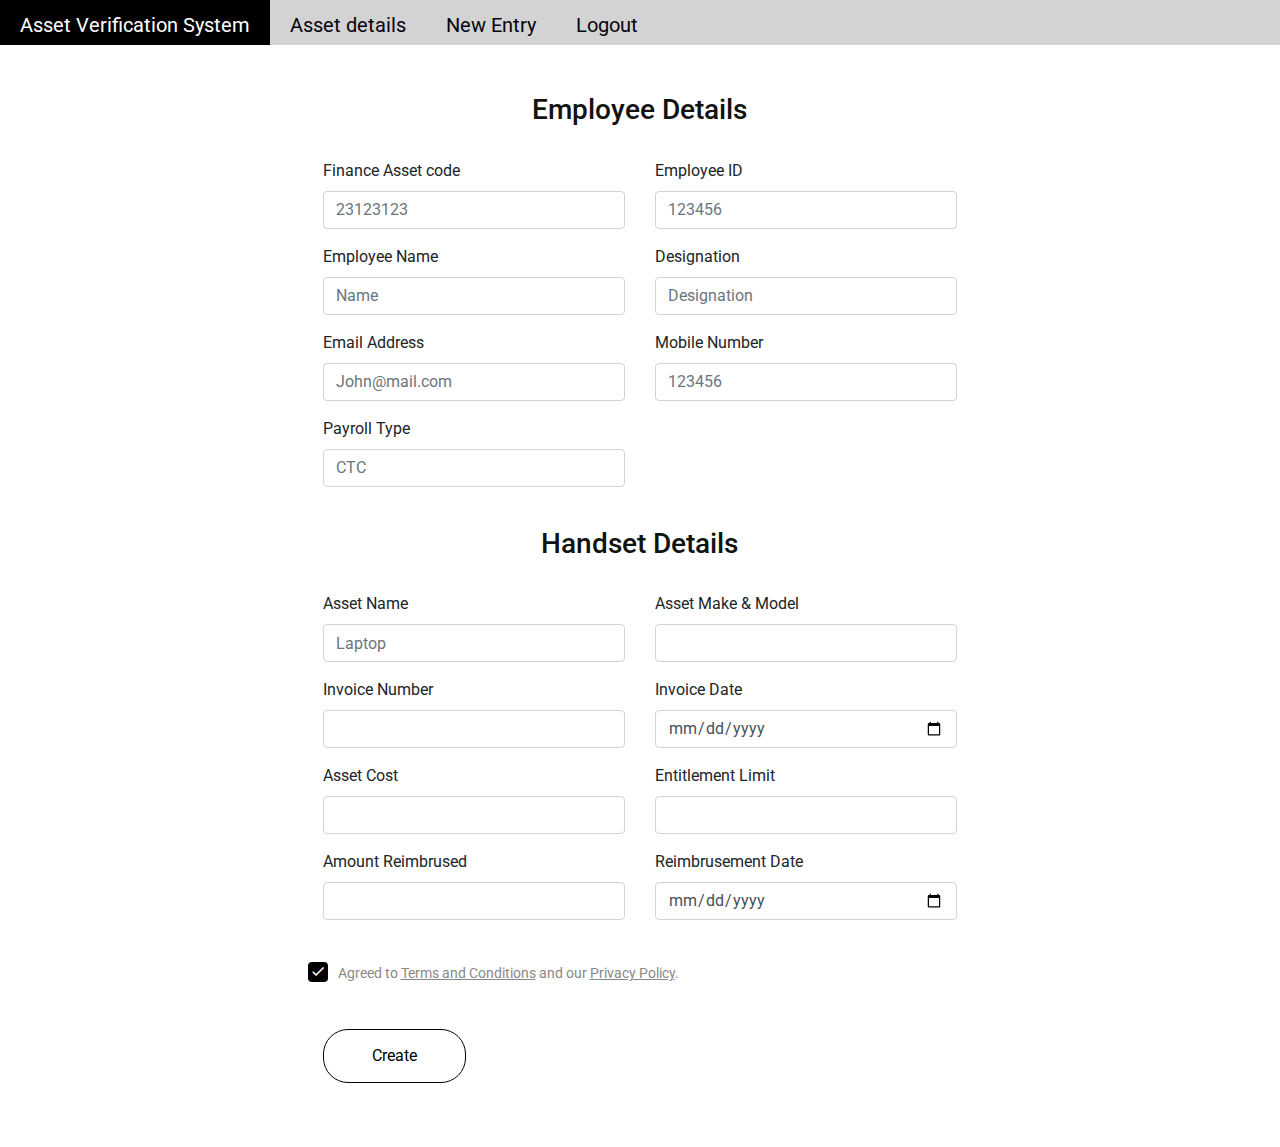
==== templete/index.html @ 589ca13b "first commit" ====
<!doctype html>
<html lang="en">
  <head>
    <!-- Required meta tags -->
    <meta charset="utf-8">
    <meta name="viewport" content="width=device-width, initial-scale=1, shrink-to-fit=no">
    <link href="https://fonts.googleapis.com/css?family=Roboto:300,400&display=swap" rel="stylesheet">

    <link rel="stylesheet" href="fonts/icomoon/style.css">

    <link rel="stylesheet" href="css/owl.carousel.min.css">

    <!-- Bootstrap CSS -->
    <link rel="stylesheet" href="css/bootstrap.min.css">
      
    <!-- Style -->
    <link rel="stylesheet" href="css/style.css">
    <script src="http://ajax.googleapis.com/ajax/libs/jquery/1.7.1/jquery.min.js" type="text/javascript"></script>
    

    <title>Sign Up Form</title>
  </head>
  <body>
    <style>

    ul {
      list-style-type: none;
      margin: 0;
      padding: 0;
      overflow: hidden;
      height: 45px;
      background-color: lightgray;
    }
    
    li {
      float: left;
    }
    
    li a, .dropbtn {
      display: inline-block;
      color: rgb(5, 5, 15);
     font-size:20px;
      text-align: center;
      padding: 10px 20px;
      text-decoration: none;
    }
    .active{
    background-color: black;
    color: white;
    }
    li a:hover , .dropdown:hover{
      background-color: black;
      color: white;
    }
    h1,h2,h3{
    text-align:center; 
    color: rgb(17, 19, 17);
    }
    </style>
    <ul>
      <li><a class="active" href="#home">Asset Verification System</a></li>
      <li><a href="database.html">Asset details</a></li>
      <li><a href="index.html">New Entry</a></li>
      <li><a href="login.html">Logout</a></li>
    </ul>

<div class = "register" style = "position:relative; right:0px; top: 0px;">
  <div class="d-lg-flex half">
      <div class="container">
        <div class="row align-items-center justify-content-center">
          <div class="col-md-7 py-5">
            <h3>Employee Details</h3>
            <br>                                                              
            <form action="#" method="post">
              <div class="row">
                <div class="col-md-6">
                  <div class="form-group first">
                    <label for="fname">Finance Asset code</label>
                    <input type="text" class="form-control" placeholder="23123123" id="financeCode">
                  </div>    
                </div>
                <div class="col-md-6">
                  <div class="form-group first">
                    <label for="lname">Employee ID</label>
                    <input type="text" class="form-control" placeholder="123456" id="empid">
                  </div>    
                </div>
              </div>
              <div class="row">
                <div class="col-md-6">
                  <div class="form-group first">
                    <label for="lname">Employee Name</label>
                    <input type="text" class="form-control" placeholder="Name" id="employeeName">
                  </div>    
                </div>
                <div class="col-md-6">
                  <div class="form-group first">
                    <label for="lname">Designation</label>
                    <input type="text" class="form-control" placeholder="Designation" id="designation">
                  </div>    
                </div>
              </div>
              <div class="row">
                <div class="col-md-6">
                  <div class="form-group first">
                    <label for="fname">Email Address</label>
                    <input type="text" class="form-control" placeholder="John@mail.com" id="email">
                  </div>    
                </div>
                <div class="col-md-6">
                  <div class="form-group first">
                    <label for="lname">Mobile Number</label>
                    <input type="text" class="form-control" placeholder="123456" id="phoneNumber">
                  </div>    
                </div>
              </div>
              <div class="row">
                <div class="col-md-6">
                  <div class="form-group first">
                    <label for="fname">Payroll Type </label>
                    <input type="list" class="form-control" name = "payrollType" placeholder="CTC" id="payroll">
                    <!-- <select name = payrollType>
                      <option> CTC</option>
                      <option> HRMS</option>
                      <option> GPA</option>
                      <option> SLA </option>
                    </select> -->
                  </div>    
                </div>
              </div>
                  
              <br>
              <h3>Handset Details</h3>
              <br>
              <div class="row">
                <div class="col-md-6">
                  <div class="form-group first">
                    <label for="lname">Asset Name</label>
                    <input type="text" class="form-control" placeholder="Laptop" id="AssetName">
                  </div>    
                </div>
              
                <div class="col-md-6">
                  <div class="form-group last mb-3">
                    <label for="invoice_number">Asset Make & Model</label>
                    <input type="text" class="form-control" id="MakeModel">
                  </div>
                </div>
              </div>

              <div class = "row" >
                <div class="col-md-6">
                  <div class="form-group last mb-3">
                    <label for="invoice_data">Invoice Number</label>
                    <input type="text" class="form-control" id="invoiceno">
                  </div>
                </div>
                <div class="col-md-6">
                  <div class="form-group">
                  <label for="limit">Invoice Date</label>
                <input type="date" class="form-control" id="invoicedate">
              </div>
            </div>
              </div>

              <div class="row">
                <div class="col-md-6">
                  <div class="form-group first">
                    <label for="Amount_Reimbrused">Asset Cost </label>
                    <input type="text" class="form-control" id="AssetCost">
                  </div>    
                </div>
                <div class="col-md-6">
                  <div class="form-group first">
                    <label for="Handset_Amount">Entitlement Limit</label>
                    <input type="text" class="form-control" id="Entitlement">
                  </div>    
                </div>
              </div>
              <div class="row">
                <div class="col-md-6">
                  <div class="form-group first">
                    <label for="Amount_Reimbrused">Amount Reimbrused</label>
                    <input type="text" class="form-control" id="AmountReimbrused">
                  </div>    
                </div>
                <div class="col-md-6">
                  <div class="form-group first">
                    <label for="Handset_Amount">Reimbrusement Date</label>
                    <input type="date" class="form-control" id="ReimbrusementDate">
                  </div>    
                </div>
              </div>
              <!-- <div class="col-md-6">
                <div class="form-group first">
                  <label for="Handset_Amount">Status</label>
                  <input type="text" class="form-control" id="Status">
                </div>    
              </div> -->
   

            <div class="row">
              <div class="d-flex mb-5 mt-4 align-items-center">
                <div class="d-flex align-items-center">
                <label class="control control--checkbox mb-0"><span class="caption">Agreed to <a href="https://www.bsesdelhi.com/web/bypl/terms-and-conditions" target="_blank">Terms and Conditions</a> and our <a href="https://www.bsesdelhi.com/web/bypl/privacy-policy" target="_blank"</a>Privacy Policy</a>.</span>
                  <input type="checkbox" checked="checked"/>
                  <div class="control__indicator"></div>
                </label>
              </div>
            </div>
            <div class = "col-md-6">
              <div class="form-group first">
                <button type="button" value="Register" style = " background-color: white; color:black; border-radius: 25px; border-color: black;" class="btn px-5 btn-primary" id = "create">Create</button>
              </div>
            </div>
            </form>
          </div>
        </div>
      </div>
    </div>
  </div>

    <script src="js/jquery-3.3.1.min.js"></script>
    <script src="js/popper.min.js"></script>
    <script src="js/bootstrap.min.js"></script>
    <script src="js/main.js"></script>
    <script src="indexdata.js"></script>

  </body>
</html>
---- templete/fonts/icomoon/style.css ----
@font-face {
  font-family: 'icomoon';
  src:  url('fonts/icomoon.eot?10si43');
  src:  url('fonts/icomoon.eot?10si43#iefix') format('embedded-opentype'),
    url('fonts/icomoon.ttf?10si43') format('truetype'),
    url('fonts/icomoon.woff?10si43') format('woff'),
    url('fonts/icomoon.svg?10si43#icomoon') format('svg');
  font-weight: normal;
  font-style: normal;
}

[class^="icon-"], [class*=" icon-"] {
  /* use !important to prevent issues with browser extensions that change fonts */
  font-family: 'icomoon' !important;
  speak: none;
  font-style: normal;
  font-weight: normal;
  font-variant: normal;
  text-transform: none;
  line-height: 1;

  /* Better Font Rendering =========== */
  -webkit-font-smoothing: antialiased;
  -moz-osx-font-smoothing: grayscale;
}

.icon-asterisk:before {
  content: "\f069";
}
.icon-plus:before {
  content: "\f067";
}
.icon-question:before {
  content: "\f128";
}
.icon-minus:before {
  content: "\f068";
}
.icon-glass:before {
  content: "\f000";
}
.icon-music:before {
  content: "\f001";
}
.icon-search:before {
  content: "\f002";
}
.icon-envelope-o:before {
  content: "\f003";
}
.icon-heart:before {
  content: "\f004";
}
.icon-star:before {
  content: "\f005";
}
.icon-star-o:before {
  content: "\f006";
}
.icon-user:before {
  content: "\f007";
}
.icon-film:before {
  content: "\f008";
}
.icon-th-large:before {
  content: "\f009";
}
.icon-th:before {
  content: "\f00a";
}
.icon-th-list:before {
  content: "\f00b";
}
.icon-check:before {
  content: "\f00c";
}
.icon-close:before {
  content: "\f00d";
}
.icon-remove:before {
  content: "\f00d";
}
.icon-times:before {
  content: "\f00d";
}
.icon-search-plus:before {
  content: "\f00e";
}
.icon-search-minus:before {
  content: "\f010";
}
.icon-power-off:before {
  content: "\f011";
}
.icon-signal:before {
  content: "\f012";
}
.icon-cog:before {
  content: "\f013";
}
.icon-gear:before {
  content: "\f013";
}
.icon-trash-o:before {
  content: "\f014";
}
.icon-home:before {
  content: "\f015";
}
.icon-file-o:before {
  content: "\f016";
}
.icon-clock-o:before {
  content: "\f017";
}
.icon-road:before {
  content: "\f018";
}
.icon-download:before {
  content: "\f019";
}
.icon-arrow-circle-o-down:before {
  content: "\f01a";
}
.icon-arrow-circle-o-up:before {
  content: "\f01b";
}
.icon-inbox:before {
  content: "\f01c";
}
.icon-play-circle-o:before {
  content: "\f01d";
}
.icon-repeat:before {
  content: "\f01e";
}
.icon-rotate-right:before {
  content: "\f01e";
}
.icon-refresh:before {
  content: "\f021";
}
.icon-list-alt:before {
  content: "\f022";
}
.icon-lock:before {
  content: "\f023";
}
.icon-flag:before {
  content: "\f024";
}
.icon-headphones:before {
  content: "\f025";
}
.icon-volume-off:before {
  content: "\f026";
}
.icon-volume-down:before {
  content: "\f027";
}
.icon-volume-up:before {
  content: "\f028";
}
.icon-qrcode:before {
  content: "\f029";
}
.icon-barcode:before {
  content: "\f02a";
}
.icon-tag:before {
  content: "\f02b";
}
.icon-tags:before {
  content: "\f02c";
}
.icon-book:before {
  content: "\f02d";
}
.icon-bookmark:before {
  content: "\f02e";
}
.icon-print:before {
  content: "\f02f";
}
.icon-camera:before {
  content: "\f030";
}
.icon-font:before {
  content: "\f031";
}
.icon-bold:before {
  content: "\f032";
}
.icon-italic:before {
  content: "\f033";
}
.icon-text-height:before {
  content: "\f034";
}
.icon-text-width:before {
  content: "\f035";
}
.icon-align-left:before {
  content: "\f036";
}
.icon-align-center:before {
  content: "\f037";
}
.icon-align-right:before {
  content: "\f038";
}
.icon-align-justify:before {
  content: "\f039";
}
.icon-list:before {
  content: "\f03a";
}
.icon-dedent:before {
  content: "\f03b";
}
.icon-outdent:before {
  content: "\f03b";
}
.icon-indent:before {
  content: "\f03c";
}
.icon-video-camera:before {
  content: "\f03d";
}
.icon-image:before {
  content: "\f03e";
}
.icon-photo:before {
  content: "\f03e";
}
.icon-picture-o:before {
  content: "\f03e";
}
.icon-pencil:before {
  content: "\f040";
}
.icon-map-marker:before {
  content: "\f041";
}
.icon-adjust:before {
  content: "\f042";
}
.icon-tint:before {
  content: "\f043";
}
.icon-edit:before {
  content: "\f044";
}
.icon-pencil-square-o:before {
  content: "\f044";
}
.icon-share-square-o:before {
  content: "\f045";
}
.icon-check-square-o:before {
  content: "\f046";
}
.icon-arrows:before {
  content: "\f047";
}
.icon-step-backward:before {
  content: "\f048";
}
.icon-fast-backward:before {
  content: "\f049";
}
.icon-backward:before {
  content: "\f04a";
}
.icon-play:before {
  content: "\f04b";
}
.icon-pause:before {
  content: "\f04c";
}
.icon-stop:before {
  content: "\f04d";
}
.icon-forward:before {
  content: "\f04e";
}
.icon-fast-forward:before {
  content: "\f050";
}
.icon-step-forward:before {
  content: "\f051";
}
.icon-eject:before {
  content: "\f052";
}
.icon-chevron-left:before {
  content: "\f053";
}
.icon-chevron-right:before {
  content: "\f054";
}
.icon-plus-circle:before {
  content: "\f055";
}
.icon-minus-circle:before {
  content: "\f056";
}
.icon-times-circle:before {
  content: "\f057";
}
.icon-check-circle:before {
  content: "\f058";
}
.icon-question-circle:before {
  content: "\f059";
}
.icon-info-circle:before {
  content: "\f05a";
}
.icon-crosshairs:before {
  content: "\f05b";
}
.icon-times-circle-o:before {
  content: "\f05c";
}
.icon-check-circle-o:before {
  content: "\f05d";
}
.icon-ban:before {
  content: "\f05e";
}
.icon-arrow-left:before {
  content: "\f060";
}
.icon-arrow-right:before {
  content: "\f061";
}
.icon-arrow-up:before {
  content: "\f062";
}
.icon-arrow-down:before {
  content: "\f063";
}
.icon-mail-forward:before {
  content: "\f064";
}
.icon-share:before {
  content: "\f064";
}
.icon-expand:before {
  content: "\f065";
}
.icon-compress:before {
  content: "\f066";
}
.icon-exclamation-circle:before {
  content: "\f06a";
}
.icon-gift:before {
  content: "\f06b";
}
.icon-leaf:before {
  content: "\f06c";
}
.icon-fire:before {
  content: "\f06d";
}
.icon-eye:before {
  content: "\f06e";
}
.icon-eye-slash:before {
  content: "\f070";
}
.icon-exclamation-triangle:before {
  content: "\f071";
}
.icon-warning:before {
  content: "\f071";
}
.icon-plane:before {
  content: "\f072";
}
.icon-calendar:before {
  content: "\f073";
}
.icon-random:before {
  content: "\f074";
}
.icon-comment:before {
  content: "\f075";
}
.icon-magnet:before {
  content: "\f076";
}
.icon-chevron-up:before {
  content: "\f077";
}
.icon-chevron-down:before {
  content: "\f078";
}
.icon-retweet:before {
  content: "\f079";
}
.icon-shopping-cart:before {
  content: "\f07a";
}
.icon-folder:before {
  content: "\f07b";
}
.icon-folder-open:before {
  content: "\f07c";
}
.icon-arrows-v:before {
  content: "\f07d";
}
.icon-arrows-h:before {
  content: "\f07e";
}
.icon-bar-chart:before {
  content: "\f080";
}
.icon-bar-chart-o:before {
  content: "\f080";
}
.icon-twitter-square:before {
  content: "\f081";
}
.icon-facebook-square:before {
  content: "\f082";
}
.icon-camera-retro:before {
  content: "\f083";
}
.icon-key:before {
  content: "\f084";
}
.icon-cogs:before {
  content: "\f085";
}
.icon-gears:before {
  content: "\f085";
}
.icon-comments:before {
  content: "\f086";
}
.icon-thumbs-o-up:before {
  content: "\f087";
}
.icon-thumbs-o-down:before {
  content: "\f088";
}
.icon-star-half:before {
  content: "\f089";
}
.icon-heart-o:before {
  content: "\f08a";
}
.icon-sign-out:before {
  content: "\f08b";
}
.icon-linkedin-square:before {
  content: "\f08c";
}
.icon-thumb-tack:before {
  content: "\f08d";
}
.icon-external-link:before {
  content: "\f08e";
}
.icon-sign-in:before {
  content: "\f090";
}
.icon-trophy:before {
  content: "\f091";
}
.icon-github-square:before {
  content: "\f092";
}
.icon-upload:before {
  content: "\f093";
}
.icon-lemon-o:before {
  content: "\f094";
}
.icon-phone:before {
  content: "\f095";
}
.icon-square-o:before {
  content: "\f096";
}
.icon-bookmark-o:before {
  content: "\f097";
}
.icon-phone-square:before {
  content: "\f098";
}
.icon-twitter:before {
  content: "\f099";
}
.icon-facebook:before {
  content: "\f09a";
}
.icon-facebook-f:before {
  content: "\f09a";
}
.icon-github:before {
  content: "\f09b";
}
.icon-unlock:before {
  content: "\f09c";
}
.icon-credit-card:before {
  content: "\f09d";
}
.icon-feed:before {
  content: "\f09e";
}
.icon-rss:before {
  content: "\f09e";
}
.icon-hdd-o:before {
  content: "\f0a0";
}
.icon-bullhorn:before {
  content: "\f0a1";
}
.icon-bell-o:before {
  content: "\f0a2";
}
.icon-certificate:before {
  content: "\f0a3";
}
.icon-hand-o-right:before {
  content: "\f0a4";
}
.icon-hand-o-left:before {
  content: "\f0a5";
}
.icon-hand-o-up:before {
  content: "\f0a6";
}
.icon-hand-o-down:before {
  content: "\f0a7";
}
.icon-arrow-circle-left:before {
  content: "\f0a8";
}
.icon-arrow-circle-right:before {
  content: "\f0a9";
}
.icon-arrow-circle-up:before {
  content: "\f0aa";
}
.icon-arrow-circle-down:before {
  content: "\f0ab";
}
.icon-globe:before {
  content: "\f0ac";
}
.icon-wrench:before {
  content: "\f0ad";
}
.icon-tasks:before {
  content: "\f0ae";
}
.icon-filter:before {
  content: "\f0b0";
}
.icon-briefcase:before {
  content: "\f0b1";
}
.icon-arrows-alt:before {
  content: "\f0b2";
}
.icon-group:before {
  content: "\f0c0";
}
.icon-users:before {
  content: "\f0c0";
}
.icon-chain:before {
  content: "\f0c1";
}
.icon-link:before {
  content: "\f0c1";
}
.icon-cloud:before {
  content: "\f0c2";
}
.icon-flask:before {
  content: "\f0c3";
}
.icon-cut:before {
  content: "\f0c4";
}
.icon-scissors:before {
  content: "\f0c4";
}
.icon-copy:before {
  content: "\f0c5";
}
.icon-files-o:before {
  content: "\f0c5";
}
.icon-paperclip:before {
  content: "\f0c6";
}
.icon-floppy-o:before {
  content: "\f0c7";
}
.icon-save:before {
  content: "\f0c7";
}
.icon-square:before {
  content: "\f0c8";
}
.icon-bars:before {
  content: "\f0c9";
}
.icon-navicon:before {
  content: "\f0c9";
}
.icon-reorder:before {
  content: "\f0c9";
}
.icon-list-ul:before {
  content: "\f0ca";
}
.icon-list-ol:before {
  content: "\f0cb";
}
.icon-strikethrough:before {
  content: "\f0cc";
}
.icon-underline:before {
  content: "\f0cd";
}
.icon-table:before {
  content: "\f0ce";
}
.icon-magic:before {
  content: "\f0d0";
}
.icon-truck:before {
  content: "\f0d1";
}
.icon-pinterest:before {
  content: "\f0d2";
}
.icon-pinterest-square:before {
  content: "\f0d3";
}
.icon-google-plus-square:before {
  content: "\f0d4";
}
.icon-google-plus:before {
  content: "\f0d5";
}
.icon-money:before {
  content: "\f0d6";
}
.icon-caret-down:before {
  content: "\f0d7";
}
.icon-caret-up:before {
  content: "\f0d8";
}
.icon-caret-left:before {
  content: "\f0d9";
}
.icon-caret-right:before {
  content: "\f0da";
}
.icon-columns:before {
  content: "\f0db";
}
.icon-sort:before {
  content: "\f0dc";
}
.icon-unsorted:before {
  content: "\f0dc";
}
.icon-sort-desc:before {
  content: "\f0dd";
}
.icon-sort-down:before {
  content: "\f0dd";
}
.icon-sort-asc:before {
  content: "\f0de";
}
.icon-sort-up:before {
  content: "\f0de";
}
.icon-envelope:before {
  content: "\f0e0";
}
.icon-linkedin:before {
  content: "\f0e1";
}
.icon-rotate-left:before {
  content: "\f0e2";
}
.icon-undo:before {
  content: "\f0e2";
}
.icon-gavel:before {
  content: "\f0e3";
}
.icon-legal:before {
  content: "\f0e3";
}
.icon-dashboard:before {
  content: "\f0e4";
}
.icon-tachometer:before {
  content: "\f0e4";
}
.icon-comment-o:before {
  content: "\f0e5";
}
.icon-comments-o:before {
  content: "\f0e6";
}
.icon-bolt:before {
  content: "\f0e7";
}
.icon-flash:before {
  content: "\f0e7";
}
.icon-sitemap:before {
  content: "\f0e8";
}
.icon-umbrella:before {
  content: "\f0e9";
}
.icon-clipboard:before {
  content: "\f0ea";
}
.icon-paste:before {
  content: "\f0ea";
}
.icon-lightbulb-o:before {
  content: "\f0eb";
}
.icon-exchange:before {
  content: "\f0ec";
}
.icon-cloud-download:before {
  content: "\f0ed";
}
.icon-cloud-upload:before {
  content: "\f0ee";
}
.icon-user-md:before {
  content: "\f0f0";
}
.icon-stethoscope:before {
  content: "\f0f1";
}
.icon-suitcase:before {
  content: "\f0f2";
}
.icon-bell:before {
  content: "\f0f3";
}
.icon-coffee:before {
  content: "\f0f4";
}
.icon-cutlery:before {
  content: "\f0f5";
}
.icon-file-text-o:before {
  content: "\f0f6";
}
.icon-building-o:before {
  content: "\f0f7";
}
.icon-hospital-o:before {
  content: "\f0f8";
}
.icon-ambulance:before {
  content: "\f0f9";
}
.icon-medkit:before {
  content: "\f0fa";
}
.icon-fighter-jet:before {
  content: "\f0fb";
}
.icon-beer:before {
  content: "\f0fc";
}
.icon-h-square:before {
  content: "\f0fd";
}
.icon-plus-square:before {
  content: "\f0fe";
}
.icon-angle-double-left:before {
  content: "\f100";
}
.icon-angle-double-right:before {
  content: "\f101";
}
.icon-angle-double-up:before {
  content: "\f102";
}
.icon-angle-double-down:before {
  content: "\f103";
}
.icon-angle-left:before {
  content: "\f104";
}
.icon-angle-right:before {
  content: "\f105";
}
.icon-angle-up:before {
  content: "\f106";
}
.icon-angle-down:before {
  content: "\f107";
}
.icon-desktop:before {
  content: "\f108";
}
.icon-laptop:before {
  content: "\f109";
}
.icon-tablet:before {
  content: "\f10a";
}
.icon-mobile:before {
  content: "\f10b";
}
.icon-mobile-phone:before {
  content: "\f10b";
}
.icon-circle-o:before {
  content: "\f10c";
}
.icon-quote-left:before {
  content: "\f10d";
}
.icon-quote-right:before {
  content: "\f10e";
}
.icon-spinner:before {
  content: "\f110";
}
.icon-circle:before {
  content: "\f111";
}
.icon-mail-reply:before {
  content: "\f112";
}
.icon-reply:before {
  content: "\f112";
}
.icon-github-alt:before {
  content: "\f113";
}
.icon-folder-o:before {
  content: "\f114";
}
.icon-folder-open-o:before {
  content: "\f115";
}
.icon-smile-o:before {
  content: "\f118";
}
.icon-frown-o:before {
  content: "\f119";
}
.icon-meh-o:before {
  content: "\f11a";
}
.icon-gamepad:before {
  content: "\f11b";
}
.icon-keyboard-o:before {
  content: "\f11c";
}
.icon-flag-o:before {
  content: "\f11d";
}
.icon-flag-checkered:before {
  content: "\f11e";
}
.icon-terminal:before {
  content: "\f120";
}
.icon-code:before {
  content: "\f121";
}
.icon-mail-reply-all:before {
  content: "\f122";
}
.icon-reply-all:before {
  content: "\f122";
}
.icon-star-half-empty:before {
  content: "\f123";
}
.icon-star-half-full:before {
  content: "\f123";
}
.icon-star-half-o:before {
  content: "\f123";
}
.icon-location-arrow:before {
  content: "\f124";
}
.icon-crop:before {
  content: "\f125";
}
.icon-code-fork:before {
  content: "\f126";
}
.icon-chain-broken:before {
  content: "\f127";
}
.icon-unlink:before {
  content: "\f127";
}
.icon-info:before {
  content: "\f129";
}
.icon-exclamation:before {
  content: "\f12a";
}
.icon-superscript:before {
  content: "\f12b";
}
.icon-subscript:before {
  content: "\f12c";
}
.icon-eraser:before {
  content: "\f12d";
}
.icon-puzzle-piece:before {
  content: "\f12e";
}
.icon-microphone:before {
  content: "\f130";
}
.icon-microphone-slash:before {
  content: "\f131";
}
.icon-shield:before {
  content: "\f132";
}
.icon-calendar-o:before {
  content: "\f133";
}
.icon-fire-extinguisher:before {
  content: "\f134";
}
.icon-rocket:before {
  content: "\f135";
}
.icon-maxcdn:before {
  content: "\f136";
}
.icon-chevron-circle-left:before {
  content: "\f137";
}
.icon-chevron-circle-right:before {
  content: "\f138";
}
.icon-chevron-circle-up:before {
  content: "\f139";
}
.icon-chevron-circle-down:before {
  content: "\f13a";
}
.icon-html5:before {
  content: "\f13b";
}
.icon-css3:before {
  content: "\f13c";
}
.icon-anchor:before {
  content: "\f13d";
}
.icon-unlock-alt:before {
  content: "\f13e";
}
.icon-bullseye:before {
  content: "\f140";
}
.icon-ellipsis-h:before {
  content: "\f141";
}
.icon-ellipsis-v:before {
  content: "\f142";
}
.icon-rss-square:before {
  content: "\f143";
}
.icon-play-circle:before {
  content: "\f144";
}
.icon-ticket:before {
  content: "\f145";
}
.icon-minus-square:before {
  content: "\f146";
}
.icon-minus-square-o:before {
  content: "\f147";
}
.icon-level-up:before {
  content: "\f148";
}
.icon-level-down:before {
  content: "\f149";
}
.icon-check-square:before {
  content: "\f14a";
}
.icon-pencil-square:before {
  content: "\f14b";
}
.icon-external-link-square:before {
  content: "\f14c";
}
.icon-share-square:before {
  content: "\f14d";
}
.icon-compass:before {
  content: "\f14e";
}
.icon-caret-square-o-down:before {
  content: "\f150";
}
.icon-toggle-down:before {
  content: "\f150";
}
.icon-caret-square-o-up:before {
  content: "\f151";
}
.icon-toggle-up:before {
  content: "\f151";
}
.icon-caret-square-o-right:before {
  content: "\f152";
}
.icon-toggle-right:before {
  content: "\f152";
}
.icon-eur:before {
  content: "\f153";
}
.icon-euro:before {
  content: "\f153";
}
.icon-gbp:before {
  content: "\f154";
}
.icon-dollar:before {
  content: "\f155";
}
.icon-usd:before {
  content: "\f155";
}
.icon-inr:before {
  content: "\f156";
}
.icon-rupee:before {
  content: "\f156";
}
.icon-cny:before {
  content: "\f157";
}
.icon-jpy:before {
  content: "\f157";
}
.icon-rmb:before {
  content: "\f157";
}
.icon-yen:before {
  content: "\f157";
}
.icon-rouble:before {
  content: "\f158";
}
.icon-rub:before {
  content: "\f158";
}
.icon-ruble:before {
  content: "\f158";
}
.icon-krw:before {
  content: "\f159";
}
.icon-won:before {
  content: "\f159";
}
.icon-bitcoin:before {
  content: "\f15a";
}
.icon-btc:before {
  content: "\f15a";
}
.icon-file:before {
  content: "\f15b";
}
.icon-file-text:before {
  content: "\f15c";
}
.icon-sort-alpha-asc:before {
  content: "\f15d";
}
.icon-sort-alpha-desc:before {
  content: "\f15e";
}
.icon-sort-amount-asc:before {
  content: "\f160";
}
.icon-sort-amount-desc:before {
  content: "\f161";
}
.icon-sort-numeric-asc:before {
  content: "\f162";
}
.icon-sort-numeric-desc:before {
  content: "\f163";
}
.icon-thumbs-up:before {
  content: "\f164";
}
.icon-thumbs-down:before {
  content: "\f165";
}
.icon-youtube-square:before {
  content: "\f166";
}
.icon-youtube:before {
  content: "\f167";
}
.icon-xing:before {
  content: "\f168";
}
.icon-xing-square:before {
  content: "\f169";
}
.icon-youtube-play:before {
  content: "\f16a";
}
.icon-dropbox:before {
  content: "\f16b";
}
.icon-stack-overflow:before {
  content: "\f16c";
}
.icon-instagram:before {
  content: "\f16d";
}
.icon-flickr:before {
  content: "\f16e";
}
.icon-adn:before {
  content: "\f170";
}
.icon-bitbucket:before {
  content: "\f171";
}
.icon-bitbucket-square:before {
  content: "\f172";
}
.icon-tumblr:before {
  content: "\f173";
}
.icon-tumblr-square:before {
  content: "\f174";
}
.icon-long-arrow-down:before {
  content: "\f175";
}
.icon-long-arrow-up:before {
  content: "\f176";
}
.icon-long-arrow-left:before {
  content: "\f177";
}
.icon-long-arrow-right:before {
  content: "\f178";
}
.icon-apple:before {
  content: "\f179";
}
.icon-windows:before {
  content: "\f17a";
}
.icon-android:before {
  content: "\f17b";
}
.icon-linux:before {
  content: "\f17c";
}
.icon-dribbble:before {
  content: "\f17d";
}
.icon-skype:before {
  content: "\f17e";
}
.icon-foursquare:before {
  content: "\f180";
}
.icon-trello:before {
  content: "\f181";
}
.icon-female:before {
  content: "\f182";
}
.icon-male:before {
  content: "\f183";
}
.icon-gittip:before {
  content: "\f184";
}
.icon-gratipay:before {
  content: "\f184";
}
.icon-sun-o:before {
  content: "\f185";
}
.icon-moon-o:before {
  content: "\f186";
}
.icon-archive:before {
  content: "\f187";
}
.icon-bug:before {
  content: "\f188";
}
.icon-vk:before {
  content: "\f189";
}
.icon-weibo:before {
  content: "\f18a";
}
.icon-renren:before {
  content: "\f18b";
}
.icon-pagelines:before {
  content: "\f18c";
}
.icon-stack-exchange:before {
  content: "\f18d";
}
.icon-arrow-circle-o-right:before {
  content: "\f18e";
}
.icon-arrow-circle-o-left:before {
  content: "\f190";
}
.icon-caret-square-o-left:before {
  content: "\f191";
}
.icon-toggle-left:before {
  content: "\f191";
}
.icon-dot-circle-o:before {
  content: "\f192";
}
.icon-wheelchair:before {
  content: "\f193";
}
.icon-vimeo-square:before {
  content: "\f194";
}
.icon-try:before {
  content: "\f195";
}
.icon-turkish-lira:before {
  content: "\f195";
}
.icon-plus-square-o:before {
  content: "\f196";
}
.icon-space-shuttle:before {
  content: "\f197";
}
.icon-slack:before {
  content: "\f198";
}
.icon-envelope-square:before {
  content: "\f199";
}
.icon-wordpress:before {
  content: "\f19a";
}
.icon-openid:before {
  content: "\f19b";
}
.icon-bank:before {
  content: "\f19c";
}
.icon-institution:before {
  content: "\f19c";
}
.icon-university:before {
  content: "\f19c";
}
.icon-graduation-cap:before {
  content: "\f19d";
}
.icon-mortar-board:before {
  content: "\f19d";
}
.icon-yahoo:before {
  content: "\f19e";
}
.icon-google:before {
  content: "\f1a0";
}
.icon-reddit:before {
  content: "\f1a1";
}
.icon-reddit-square:before {
  content: "\f1a2";
}
.icon-stumbleupon-circle:before {
  content: "\f1a3";
}
.icon-stumbleupon:before {
  content: "\f1a4";
}
.icon-delicious:before {
  content: "\f1a5";
}
.icon-digg:before {
  content: "\f1a6";
}
.icon-pied-piper-pp:before {
  content: "\f1a7";
}
.icon-pied-piper-alt:before {
  content: "\f1a8";
}
.icon-drupal:before {
  content: "\f1a9";
}
.icon-joomla:before {
  content: "\f1aa";
}
.icon-language:before {
  content: "\f1ab";
}
.icon-fax:before {
  content: "\f1ac";
}
.icon-building:before {
  content: "\f1ad";
}
.icon-child:before {
  content: "\f1ae";
}
.icon-paw:before {
  content: "\f1b0";
}
.icon-spoon:before {
  content: "\f1b1";
}
.icon-cube:before {
  content: "\f1b2";
}
.icon-cubes:before {
  content: "\f1b3";
}
.icon-behance:before {
  content: "\f1b4";
}
.icon-behance-square:before {
  content: "\f1b5";
}
.icon-steam:before {
  content: "\f1b6";
}
.icon-steam-square:before {
  content: "\f1b7";
}
.icon-recycle:before {
  content: "\f1b8";
}
.icon-automobile:before {
  content: "\f1b9";
}
.icon-car:before {
  content: "\f1b9";
}
.icon-cab:before {
  content: "\f1ba";
}
.icon-taxi:before {
  content: "\f1ba";
}
.icon-tree:before {
  content: "\f1bb";
}
.icon-spotify:before {
  content: "\f1bc";
}
.icon-deviantart:before {
  content: "\f1bd";
}
.icon-soundcloud:before {
  content: "\f1be";
}
.icon-database:before {
  content: "\f1c0";
}
.icon-file-pdf-o:before {
  content: "\f1c1";
}
.icon-file-word-o:before {
  content: "\f1c2";
}
.icon-file-excel-o:before {
  content: "\f1c3";
}
.icon-file-powerpoint-o:before {
  content: "\f1c4";
}
.icon-file-image-o:before {
  content: "\f1c5";
}
.icon-file-photo-o:before {
  content: "\f1c5";
}
.icon-file-picture-o:before {
  content: "\f1c5";
}
.icon-file-archive-o:before {
  content: "\f1c6";
}
.icon-file-zip-o:before {
  content: "\f1c6";
}
.icon-file-audio-o:before {
  content: "\f1c7";
}
.icon-file-sound-o:before {
  content: "\f1c7";
}
.icon-file-movie-o:before {
  content: "\f1c8";
}
.icon-file-video-o:before {
  content: "\f1c8";
}
.icon-file-code-o:before {
  content: "\f1c9";
}
.icon-vine:before {
  content: "\f1ca";
}
.icon-codepen:before {
  content: "\f1cb";
}
.icon-jsfiddle:before {
  content: "\f1cc";
}
.icon-life-bouy:before {
  content: "\f1cd";
}
.icon-life-buoy:before {
  content: "\f1cd";
}
.icon-life-ring:before {
  content: "\f1cd";
}
.icon-life-saver:before {
  content: "\f1cd";
}
.icon-support:before {
  content: "\f1cd";
}
.icon-circle-o-notch:before {
  content: "\f1ce";
}
.icon-ra:before {
  content: "\f1d0";
}
.icon-rebel:before {
  content: "\f1d0";
}
.icon-resistance:before {
  content: "\f1d0";
}
.icon-empire:before {
  content: "\f1d1";
}
.icon-ge:before {
  content: "\f1d1";
}
.icon-git-square:before {
  content: "\f1d2";
}
.icon-git:before {
  content: "\f1d3";
}
.icon-hacker-news:before {
  content: "\f1d4";
}
.icon-y-combinator-square:before {
  content: "\f1d4";
}
.icon-yc-square:before {
  content: "\f1d4";
}
.icon-tencent-weibo:before {
  content: "\f1d5";
}
.icon-qq:before {
  content: "\f1d6";
}
.icon-wechat:before {
  content: "\f1d7";
}
.icon-weixin:before {
  content: "\f1d7";
}
.icon-paper-plane:before {
  content: "\f1d8";
}
.icon-send:before {
  content: "\f1d8";
}
.icon-paper-plane-o:before {
  content: "\f1d9";
}
.icon-send-o:before {
  content: "\f1d9";
}
.icon-history:before {
  content: "\f1da";
}
.icon-circle-thin:before {
  content: "\f1db";
}
.icon-header:before {
  content: "\f1dc";
}
.icon-paragraph:before {
  content: "\f1dd";
}
.icon-sliders:before {
  content: "\f1de";
}
.icon-share-alt:before {
  content: "\f1e0";
}
.icon-share-alt-square:before {
  content: "\f1e1";
}
.icon-bomb:before {
  content: "\f1e2";
}
.icon-futbol-o:before {
  content: "\f1e3";
}
.icon-soccer-ball-o:before {
  content: "\f1e3";
}
.icon-tty:before {
  content: "\f1e4";
}
.icon-binoculars:before {
  content: "\f1e5";
}
.icon-plug:before {
  content: "\f1e6";
}
.icon-slideshare:before {
  content: "\f1e7";
}
.icon-twitch:before {
  content: "\f1e8";
}
.icon-yelp:before {
  content: "\f1e9";
}
.icon-newspaper-o:before {
  content: "\f1ea";
}
.icon-wifi:before {
  content: "\f1eb";
}
.icon-calculator:before {
  content: "\f1ec";
}
.icon-paypal:before {
  content: "\f1ed";
}
.icon-google-wallet:before {
  content: "\f1ee";
}
.icon-cc-visa:before {
  content: "\f1f0";
}
.icon-cc-mastercard:before {
  content: "\f1f1";
}
.icon-cc-discover:before {
  content: "\f1f2";
}
.icon-cc-amex:before {
  content: "\f1f3";
}
.icon-cc-paypal:before {
  content: "\f1f4";
}
.icon-cc-stripe:before {
  content: "\f1f5";
}
.icon-bell-slash:before {
  content: "\f1f6";
}
.icon-bell-slash-o:before {
  content: "\f1f7";
}
.icon-trash:before {
  content: "\f1f8";
}
.icon-copyright:before {
  content: "\f1f9";
}
.icon-at:before {
  content: "\f1fa";
}
.icon-eyedropper:before {
  content: "\f1fb";
}
.icon-paint-brush:before {
  content: "\f1fc";
}
.icon-birthday-cake:before {
  content: "\f1fd";
}
.icon-area-chart:before {
  content: "\f1fe";
}
.icon-pie-chart:before {
  content: "\f200";
}
.icon-line-chart:before {
  content: "\f201";
}
.icon-lastfm:before {
  content: "\f202";
}
.icon-lastfm-square:before {
  content: "\f203";
}
.icon-toggle-off:before {
  content: "\f204";
}
.icon-toggle-on:before {
  content: "\f205";
}
.icon-bicycle:before {
  content: "\f206";
}
.icon-bus:before {
  content: "\f207";
}
.icon-ioxhost:before {
  content: "\f208";
}
.icon-angellist:before {
  content: "\f209";
}
.icon-cc:before {
  content: "\f20a";
}
.icon-ils:before {
  content: "\f20b";
}
.icon-shekel:before {
  content: "\f20b";
}
.icon-sheqel:before {
  content: "\f20b";
}
.icon-meanpath:before {
  content: "\f20c";
}
.icon-buysellads:before {
  content: "\f20d";
}
.icon-connectdevelop:before {
  content: "\f20e";
}
.icon-dashcube:before {
  content: "\f210";
}
.icon-forumbee:before {
  content: "\f211";
}
.icon-leanpub:before {
  content: "\f212";
}
.icon-sellsy:before {
  content: "\f213";
}
.icon-shirtsinbulk:before {
  content: "\f214";
}
.icon-simplybuilt:before {
  content: "\f215";
}
.icon-skyatlas:before {
  content: "\f216";
}
.icon-cart-plus:before {
  content: "\f217";
}
.icon-cart-arrow-down:before {
  content: "\f218";
}
.icon-diamond:before {
  content: "\f219";
}
.icon-ship:before {
  content: "\f21a";
}
.icon-user-secret:before {
  content: "\f21b";
}
.icon-motorcycle:before {
  content: "\f21c";
}
.icon-street-view:before {
  content: "\f21d";
}
.icon-heartbeat:before {
  content: "\f21e";
}
.icon-venus:before {
  content: "\f221";
}
.icon-mars:before {
  content: "\f222";
}
.icon-mercury:before {
  content: "\f223";
}
.icon-intersex:before {
  content: "\f224";
}
.icon-transgender:before {
  content: "\f224";
}
.icon-transgender-alt:before {
  content: "\f225";
}
.icon-venus-double:before {
  content: "\f226";
}
.icon-mars-double:before {
  content: "\f227";
}
.icon-venus-mars:before {
  content: "\f228";
}
.icon-mars-stroke:before {
  content: "\f229";
}
.icon-mars-stroke-v:before {
  content: "\f22a";
}
.icon-mars-stroke-h:before {
  content: "\f22b";
}
.icon-neuter:before {
  content: "\f22c";
}
.icon-genderless:before {
  content: "\f22d";
}
.icon-facebook-official:before {
  content: "\f230";
}
.icon-pinterest-p:before {
  content: "\f231";
}
.icon-whatsapp:before {
  content: "\f232";
}
.icon-server:before {
  content: "\f233";
}
.icon-user-plus:before {
  content: "\f234";
}
.icon-user-times:before {
  content: "\f235";
}
.icon-bed:before {
  content: "\f236";
}
.icon-hotel:before {
  content: "\f236";
}
.icon-viacoin:before {
  content: "\f237";
}
.icon-train:before {
  content: "\f238";
}
.icon-subway:before {
  content: "\f239";
}
.icon-medium:before {
  content: "\f23a";
}
.icon-y-combinator:before {
  content: "\f23b";
}
.icon-yc:before {
  content: "\f23b";
}
.icon-optin-monster:before {
  content: "\f23c";
}
.icon-opencart:before {
  content: "\f23d";
}
.icon-expeditedssl:before {
  content: "\f23e";
}
.icon-battery:before {
  content: "\f240";
}
.icon-battery-4:before {
  content: "\f240";
}
.icon-battery-full:before {
  content: "\f240";
}
.icon-battery-3:before {
  content: "\f241";
}
.icon-battery-three-quarters:before {
  content: "\f241";
}
.icon-battery-2:before {
  content: "\f242";
}
.icon-battery-half:before {
  content: "\f242";
}
.icon-battery-1:before {
  content: "\f243";
}
.icon-battery-quarter:before {
  content: "\f243";
}
.icon-battery-0:before {
  content: "\f244";
}
.icon-battery-empty:before {
  content: "\f244";
}
.icon-mouse-pointer:before {
  content: "\f245";
}
.icon-i-cursor:before {
  content: "\f246";
}
.icon-object-group:before {
  content: "\f247";
}
.icon-object-ungroup:before {
  content: "\f248";
}
.icon-sticky-note:before {
  content: "\f249";
}
.icon-sticky-note-o:before {
  content: "\f24a";
}
.icon-cc-jcb:before {
  content: "\f24b";
}
.icon-cc-diners-club:before {
  content: "\f24c";
}
.icon-clone:before {
  content: "\f24d";
}
.icon-balance-scale:before {
  content: "\f24e";
}
.icon-hourglass-o:before {
  content: "\f250";
}
.icon-hourglass-1:before {
  content: "\f251";
}
.icon-hourglass-start:before {
  content: "\f251";
}
.icon-hourglass-2:before {
  content: "\f252";
}
.icon-hourglass-half:before {
  content: "\f252";
}
.icon-hourglass-3:before {
  content: "\f253";
}
.icon-hourglass-end:before {
  content: "\f253";
}
.icon-hourglass:before {
  content: "\f254";
}
.icon-hand-grab-o:before {
  content: "\f255";
}
.icon-hand-rock-o:before {
  content: "\f255";
}
.icon-hand-paper-o:before {
  content: "\f256";
}
.icon-hand-stop-o:before {
  content: "\f256";
}
.icon-hand-scissors-o:before {
  content: "\f257";
}
.icon-hand-lizard-o:before {
  content: "\f258";
}
.icon-hand-spock-o:before {
  content: "\f259";
}
.icon-hand-pointer-o:before {
  content: "\f25a";
}
.icon-hand-peace-o:before {
  content: "\f25b";
}
.icon-trademark:before {
  content: "\f25c";
}
.icon-registered:before {
  content: "\f25d";
}
.icon-creative-commons:before {
  content: "\f25e";
}
.icon-gg:before {
  content: "\f260";
}
.icon-gg-circle:before {
  content: "\f261";
}
.icon-tripadvisor:before {
  content: "\f262";
}
.icon-odnoklassniki:before {
  content: "\f263";
}
.icon-odnoklassniki-square:before {
  content: "\f264";
}
.icon-get-pocket:before {
  content: "\f265";
}
.icon-wikipedia-w:before {
  content: "\f266";
}
.icon-safari:before {
  content: "\f267";
}
.icon-chrome:before {
  content: "\f268";
}
.icon-firefox:before {
  content: "\f269";
}
.icon-opera:before {
  content: "\f26a";
}
.icon-internet-explorer:before {
  content: "\f26b";
}
.icon-television:before {
  content: "\f26c";
}
.icon-tv:before {
  content: "\f26c";
}
.icon-contao:before {
  content: "\f26d";
}
.icon-500px:before {
  content: "\f26e";
}
.icon-amazon:before {
  content: "\f270";
}
.icon-calendar-plus-o:before {
  content: "\f271";
}
.icon-calendar-minus-o:before {
  content: "\f272";
}
.icon-calendar-times-o:before {
  content: "\f273";
}
.icon-calendar-check-o:before {
  content: "\f274";
}
.icon-industry:before {
  content: "\f275";
}
.icon-map-pin:before {
  content: "\f276";
}
.icon-map-signs:before {
  content: "\f277";
}
.icon-map-o:before {
  content: "\f278";
}
.icon-map:before {
  content: "\f279";
}
.icon-commenting:before {
  content: "\f27a";
}
.icon-commenting-o:before {
  content: "\f27b";
}
.icon-houzz:before {
  content: "\f27c";
}
.icon-vimeo:before {
  content: "\f27d";
}
.icon-black-tie:before {
  content: "\f27e";
}
.icon-fonticons:before {
  content: "\f280";
}
.icon-reddit-alien:before {
  content: "\f281";
}
.icon-edge:before {
  content: "\f282";
}
.icon-credit-card-alt:before {
  content: "\f283";
}
.icon-codiepie:before {
  content: "\f284";
}
.icon-modx:before {
  content: "\f285";
}
.icon-fort-awesome:before {
  content: "\f286";
}
.icon-usb:before {
  content: "\f287";
}
.icon-product-hunt:before {
  content: "\f288";
}
.icon-mixcloud:before {
  content: "\f289";
}
.icon-scribd:before {
  content: "\f28a";
}
.icon-pause-circle:before {
  content: "\f28b";
}
.icon-pause-circle-o:before {
  content: "\f28c";
}
.icon-stop-circle:before {
  content: "\f28d";
}
.icon-stop-circle-o:before {
  content: "\f28e";
}
.icon-shopping-bag:before {
  content: "\f290";
}
.icon-shopping-basket:before {
  content: "\f291";
}
.icon-hashtag:before {
  content: "\f292";
}
.icon-bluetooth:before {
  content: "\f293";
}
.icon-bluetooth-b:before {
  content: "\f294";
}
.icon-percent:before {
  content: "\f295";
}
.icon-gitlab:before {
  content: "\f296";
}
.icon-wpbeginner:before {
  content: "\f297";
}
.icon-wpforms:before {
  content: "\f298";
}
.icon-envira:before {
  content: "\f299";
}
.icon-universal-access:before {
  content: "\f29a";
}
.icon-wheelchair-alt:before {
  content: "\f29b";
}
.icon-question-circle-o:before {
  content: "\f29c";
}
.icon-blind:before {
  content: "\f29d";
}
.icon-audio-description:before {
  content: "\f29e";
}
.icon-volume-control-phone:before {
  content: "\f2a0";
}
.icon-braille:before {
  content: "\f2a1";
}
.icon-assistive-listening-systems:before {
  content: "\f2a2";
}
.icon-american-sign-language-interpreting:before {
  content: "\f2a3";
}
.icon-asl-interpreting:before {
  content: "\f2a3";
}
.icon-deaf:before {
  content: "\f2a4";
}
.icon-deafness:before {
  content: "\f2a4";
}
.icon-hard-of-hearing:before {
  content: "\f2a4";
}
.icon-glide:before {
  content: "\f2a5";
}
.icon-glide-g:before {
  content: "\f2a6";
}
.icon-sign-language:before {
  content: "\f2a7";
}
.icon-signing:before {
  content: "\f2a7";
}
.icon-low-vision:before {
  content: "\f2a8";
}
.icon-viadeo:before {
  content: "\f2a9";
}
.icon-viadeo-square:before {
  content: "\f2aa";
}
.icon-snapchat:before {
  content: "\f2ab";
}
.icon-snapchat-ghost:before {
  content: "\f2ac";
}
.icon-snapchat-square:before {
  content: "\f2ad";
}
.icon-pied-piper:before {
  content: "\f2ae";
}
.icon-first-order:before {
  content: "\f2b0";
}
.icon-yoast:before {
  content: "\f2b1";
}
.icon-themeisle:before {
  content: "\f2b2";
}
.icon-google-plus-circle:before {
  content: "\f2b3";
}
.icon-google-plus-official:before {
  content: "\f2b3";
}
.icon-fa:before {
  content: "\f2b4";
}
.icon-font-awesome:before {
  content: "\f2b4";
}
.icon-handshake-o:before {
  content: "\f2b5";
}
.icon-envelope-open:before {
  content: "\f2b6";
}
.icon-envelope-open-o:before {
  content: "\f2b7";
}
.icon-linode:before {
  content: "\f2b8";
}
.icon-address-book:before {
  content: "\f2b9";
}
.icon-address-book-o:before {
  content: "\f2ba";
}
.icon-address-card:before {
  content: "\f2bb";
}
.icon-vcard:before {
  content: "\f2bb";
}
.icon-address-card-o:before {
  content: "\f2bc";
}
.icon-vcard-o:before {
  content: "\f2bc";
}
.icon-user-circle:before {
  content: "\f2bd";
}
.icon-user-circle-o:before {
  content: "\f2be";
}
.icon-user-o:before {
  content: "\f2c0";
}
.icon-id-badge:before {
  content: "\f2c1";
}
.icon-drivers-license:before {
  content: "\f2c2";
}
.icon-id-card:before {
  content: "\f2c2";
}
.icon-drivers-license-o:before {
  content: "\f2c3";
}
.icon-id-card-o:before {
  content: "\f2c3";
}
.icon-quora:before {
  content: "\f2c4";
}
.icon-free-code-camp:before {
  content: "\f2c5";
}
.icon-telegram:before {
  content: "\f2c6";
}
.icon-thermometer:before {
  content: "\f2c7";
}
.icon-thermometer-4:before {
  content: "\f2c7";
}
.icon-thermometer-full:before {
  content: "\f2c7";
}
.icon-thermometer-3:before {
  content: "\f2c8";
}
.icon-thermometer-three-quarters:before {
  content: "\f2c8";
}
.icon-thermometer-2:before {
  content: "\f2c9";
}
.icon-thermometer-half:before {
  content: "\f2c9";
}
.icon-thermometer-1:before {
  content: "\f2ca";
}
.icon-thermometer-quarter:before {
  content: "\f2ca";
}
.icon-thermometer-0:before {
  content: "\f2cb";
}
.icon-thermometer-empty:before {
  content: "\f2cb";
}
.icon-shower:before {
  content: "\f2cc";
}
.icon-bath:before {
  content: "\f2cd";
}
.icon-bathtub:before {
  content: "\f2cd";
}
.icon-s15:before {
  content: "\f2cd";
}
.icon-podcast:before {
  content: "\f2ce";
}
.icon-window-maximize:before {
  content: "\f2d0";
}
.icon-window-minimize:before {
  content: "\f2d1";
}
.icon-window-restore:before {
  content: "\f2d2";
}
.icon-times-rectangle:before {
  content: "\f2d3";
}
.icon-window-close:before {
  content: "\f2d3";
}
.icon-times-rectangle-o:before {
  content: "\f2d4";
}
.icon-window-close-o:before {
  content: "\f2d4";
}
.icon-bandcamp:before {
  content: "\f2d5";
}
.icon-grav:before {
  content: "\f2d6";
}
.icon-etsy:before {
  content: "\f2d7";
}
.icon-imdb:before {
  content: "\f2d8";
}
.icon-ravelry:before {
  content: "\f2d9";
}
.icon-eercast:before {
  content: "\f2da";
}
.icon-microchip:before {
  content: "\f2db";
}
.icon-snowflake-o:before {
  content: "\f2dc";
}
.icon-superpowers:before {
  content: "\f2dd";
}
.icon-wpexplorer:before {
  content: "\f2de";
}
.icon-meetup:before {
  content: "\f2e0";
}
.icon-3d_rotation:before {
  content: "\e84d";
}
.icon-ac_unit:before {
  content: "\eb3b";
}
.icon-alarm:before {
  content: "\e855";
}
.icon-access_alarms:before {
  content: "\e191";
}
.icon-schedule:before {
  content: "\e8b5";
}
.icon-accessibility:before {
  content: "\e84e";
}
.icon-accessible:before {
  content: "\e914";
}
.icon-account_balance:before {
  content: "\e84f";
}
.icon-account_balance_wallet:before {
  content: "\e850";
}
.icon-account_box:before {
  content: "\e851";
}
.icon-account_circle:before {
  content: "\e853";
}
.icon-adb:before {
  content: "\e60e";
}
.icon-add:before {
  content: "\e145";
}
.icon-add_a_photo:before {
  content: "\e439";
}
.icon-alarm_add:before {
  content: "\e856";
}
.icon-add_alert:before {
  content: "\e003";
}
.icon-add_box:before {
  content: "\e146";
}
.icon-add_circle:before {
  content: "\e147";
}
.icon-control_point:before {
  content: "\e3ba";
}
.icon-add_location:before {
  content: "\e567";
}
.icon-add_shopping_cart:before {
  content: "\e854";
}
.icon-queue:before {
  content: "\e03c";
}
.icon-add_to_queue:before {
  content: "\e05c";
}
.icon-adjust2:before {
  content: "\e39e";
}
.icon-airline_seat_flat:before {
  content: "\e630";
}
.icon-airline_seat_flat_angled:before {
  content: "\e631";
}
.icon-airline_seat_individual_suite:before {
  content: "\e632";
}
.icon-airline_seat_legroom_extra:before {
  content: "\e633";
}
.icon-airline_seat_legroom_normal:before {
  content: "\e634";
}
.icon-airline_seat_legroom_reduced:before {
  content: "\e635";
}
.icon-airline_seat_recline_extra:before {
  content: "\e636";
}
.icon-airline_seat_recline_normal:before {
  content: "\e637";
}
.icon-flight:before {
  content: "\e539";
}
.icon-airplanemode_inactive:before {
  content: "\e194";
}
.icon-airplay:before {
  content: "\e055";
}
.icon-airport_shuttle:before {
  content: "\eb3c";
}
.icon-alarm_off:before {
  content: "\e857";
}
.icon-alarm_on:before {
  content: "\e858";
}
.icon-album:before {
  content: "\e019";
}
.icon-all_inclusive:before {
  content: "\eb3d";
}
.icon-all_out:before {
  content: "\e90b";
}
.icon-android2:before {
  content: "\e859";
}
.icon-announcement:before {
  content: "\e85a";
}
.icon-apps:before {
  content: "\e5c3";
}
.icon-archive2:before {
  content: "\e149";
}
.icon-arrow_back:before {
  content: "\e5c4";
}
.icon-arrow_downward:before {
  content: "\e5db";
}
.icon-arrow_drop_down:before {
  content: "\e5c5";
}
.icon-arrow_drop_down_circle:before {
  content: "\e5c6";
}
.icon-arrow_drop_up:before {
  content: "\e5c7";
}
.icon-arrow_forward:before {
  content: "\e5c8";
}
.icon-arrow_upward:before {
  content: "\e5d8";
}
.icon-art_track:before {
  content: "\e060";
}
.icon-aspect_ratio:before {
  content: "\e85b";
}
.icon-poll:before {
  content: "\e801";
}
.icon-assignment:before {
  content: "\e85d";
}
.icon-assignment_ind:before {
  content: "\e85e";
}
.icon-assignment_late:before {
  content: "\e85f";
}
.icon-assignment_return:before {
  content: "\e860";
}
.icon-assignment_returned:before {
  content: "\e861";
}
.icon-assignment_turned_in:before {
  content: "\e862";
}
.icon-assistant:before {
  content: "\e39f";
}
.icon-flag2:before {
  content: "\e153";
}
.icon-attach_file:before {
  content: "\e226";
}
.icon-attach_money:before {
  content: "\e227";
}
.icon-attachment:before {
  content: "\e2bc";
}
.icon-audiotrack:before {
  content: "\e3a1";
}
.icon-autorenew:before {
  content: "\e863";
}
.icon-av_timer:before {
  content: "\e01b";
}
.icon-backspace:before {
  content: "\e14a";
}
.icon-cloud_upload:before {
  content: "\e2c3";
}
.icon-battery_alert:before {
  content: "\e19c";
}
.icon-battery_charging_full:before {
  content: "\e1a3";
}
.icon-battery_std:before {
  content: "\e1a5";
}
.icon-battery_unknown:before {
  content: "\e1a6";
}
.icon-beach_access:before {
  content: "\eb3e";
}
.icon-beenhere:before {
  content: "\e52d";
}
.icon-block:before {
  content: "\e14b";
}
.icon-bluetooth2:before {
  content: "\e1a7";
}
.icon-bluetooth_searching:before {
  content: "\e1aa";
}
.icon-bluetooth_connected:before {
  content: "\e1a8";
}
.icon-bluetooth_disabled:before {
  content: "\e1a9";
}
.icon-blur_circular:before {
  content: "\e3a2";
}
.icon-blur_linear:before {
  content: "\e3a3";
}
.icon-blur_off:before {
  content: "\e3a4";
}
.icon-blur_on:before {
  content: "\e3a5";
}
.icon-class:before {
  content: "\e86e";
}
.icon-turned_in:before {
  content: "\e8e6";
}
.icon-turned_in_not:before {
  content: "\e8e7";
}
.icon-border_all:before {
  content: "\e228";
}
.icon-border_bottom:before {
  content: "\e229";
}
.icon-border_clear:before {
  content: "\e22a";
}
.icon-border_color:before {
  content: "\e22b";
}
.icon-border_horizontal:before {
  content: "\e22c";
}
.icon-border_inner:before {
  content: "\e22d";
}
.icon-border_left:before {
  content: "\e22e";
}
.icon-border_outer:before {
  content: "\e22f";
}
.icon-border_right:before {
  content: "\e230";
}
.icon-border_style:before {
  content: "\e231";
}
.icon-border_top:before {
  content: "\e232";
}
.icon-border_vertical:before {
  content: "\e233";
}
.icon-branding_watermark:before {
  content: "\e06b";
}
.icon-brightness_1:before {
  content: "\e3a6";
}
.icon-brightness_2:before {
  content: "\e3a7";
}
.icon-brightness_3:before {
  content: "\e3a8";
}
.icon-brightness_4:before {
  content: "\e3a9";
}
.icon-brightness_low:before {
  content: "\e1ad";
}
.icon-brightness_medium:before {
  content: "\e1ae";
}
.icon-brightness_high:before {
  content: "\e1ac";
}
.icon-brightness_auto:before {
  content: "\e1ab";
}
.icon-broken_image:before {
  content: "\e3ad";
}
.icon-brush:before {
  content: "\e3ae";
}
.icon-bubble_chart:before {
  content: "\e6dd";
}
.icon-bug_report:before {
  content: "\e868";
}
.icon-build:before {
  content: "\e869";
}
.icon-burst_mode:before {
  content: "\e43c";
}
.icon-domain:before {
  content: "\e7ee";
}
.icon-business_center:before {
  content: "\eb3f";
}
.icon-cached:before {
  content: "\e86a";
}
.icon-cake:before {
  content: "\e7e9";
}
.icon-phone2:before {
  content: "\e0cd";
}
.icon-call_end:before {
  content: "\e0b1";
}
.icon-call_made:before {
  content: "\e0b2";
}
.icon-merge_type:before {
  content: "\e252";
}
.icon-call_missed:before {
  content: "\e0b4";
}
.icon-call_missed_outgoing:before {
  content: "\e0e4";
}
.icon-call_received:before {
  content: "\e0b5";
}
.icon-call_split:before {
  content: "\e0b6";
}
.icon-call_to_action:before {
  content: "\e06c";
}
.icon-camera2:before {
  content: "\e3af";
}
.icon-photo_camera:before {
  content: "\e412";
}
.icon-camera_enhance:before {
  content: "\e8fc";
}
.icon-camera_front:before {
  content: "\e3b1";
}
.icon-camera_rear:before {
  content: "\e3b2";
}
.icon-camera_roll:before {
  content: "\e3b3";
}
.icon-cancel:before {
  content: "\e5c9";
}
.icon-redeem:before {
  content: "\e8b1";
}
.icon-card_membership:before {
  content: "\e8f7";
}
.icon-card_travel:before {
  content: "\e8f8";
}
.icon-casino:before {
  content: "\eb40";
}
.icon-cast:before {
  content: "\e307";
}
.icon-cast_connected:before {
  content: "\e308";
}
.icon-center_focus_strong:before {
  content: "\e3b4";
}
.icon-center_focus_weak:before {
  content: "\e3b5";
}
.icon-change_history:before {
  content: "\e86b";
}
.icon-chat:before {
  content: "\e0b7";
}
.icon-chat_bubble:before {
  content: "\e0ca";
}
.icon-chat_bubble_outline:before {
  content: "\e0cb";
}
.icon-check2:before {
  content: "\e5ca";
}
.icon-check_box:before {
  content: "\e834";
}
.icon-check_box_outline_blank:before {
  content: "\e835";
}
.icon-check_circle:before {
  content: "\e86c";
}
.icon-navigate_before:before {
  content: "\e408";
}
.icon-navigate_next:before {
  content: "\e409";
}
.icon-child_care:before {
  content: "\eb41";
}
.icon-child_friendly:before {
  content: "\eb42";
}
.icon-chrome_reader_mode:before {
  content: "\e86d";
}
.icon-close2:before {
  content: "\e5cd";
}
.icon-clear_all:before {
  content: "\e0b8";
}
.icon-closed_caption:before {
  content: "\e01c";
}
.icon-wb_cloudy:before {
  content: "\e42d";
}
.icon-cloud_circle:before {
  content: "\e2be";
}
.icon-cloud_done:before {
  content: "\e2bf";
}
.icon-cloud_download:before {
  content: "\e2c0";
}
.icon-cloud_off:before {
  content: "\e2c1";
}
.icon-cloud_queue:before {
  content: "\e2c2";
}
.icon-code2:before {
  content: "\e86f";
}
.icon-photo_library:before {
  content: "\e413";
}
.icon-collections_bookmark:before {
  content: "\e431";
}
.icon-palette:before {
  content: "\e40a";
}
.icon-colorize:before {
  content: "\e3b8";
}
.icon-comment2:before {
  content: "\e0b9";
}
.icon-compare:before {
  content: "\e3b9";
}
.icon-compare_arrows:before {
  content: "\e915";
}
.icon-laptop2:before {
  content: "\e31e";
}
.icon-confirmation_number:before {
  content: "\e638";
}
.icon-contact_mail:before {
  content: "\e0d0";
}
.icon-contact_phone:before {
  content: "\e0cf";
}
.icon-contacts:before {
  content: "\e0ba";
}
.icon-content_copy:before {
  content: "\e14d";
}
.icon-content_cut:before {
  content: "\e14e";
}
.icon-content_paste:before {
  content: "\e14f";
}
.icon-control_point_duplicate:before {
  content: "\e3bb";
}
.icon-copyright2:before {
  content: "\e90c";
}
.icon-mode_edit:before {
  content: "\e254";
}
.icon-create_new_folder:before {
  content: "\e2cc";
}
.icon-payment:before {
  content: "\e8a1";
}
.icon-crop2:before {
  content: "\e3be";
}
.icon-crop_16_9:before {
  content: "\e3bc";
}
.icon-crop_3_2:before {
  content: "\e3bd";
}
.icon-crop_landscape:before {
  content: "\e3c3";
}
.icon-crop_7_5:before {
  content: "\e3c0";
}
.icon-crop_din:before {
  content: "\e3c1";
}
.icon-crop_free:before {
  content: "\e3c2";
}
.icon-crop_original:before {
  content: "\e3c4";
}
.icon-crop_portrait:before {
  content: "\e3c5";
}
.icon-crop_rotate:before {
  content: "\e437";
}
.icon-crop_square:before {
  content: "\e3c6";
}
.icon-dashboard2:before {
  content: "\e871";
}
.icon-data_usage:before {
  content: "\e1af";
}
.icon-date_range:before {
  content: "\e916";
}
.icon-dehaze:before {
  content: "\e3c7";
}
.icon-delete:before {
  content: "\e872";
}
.icon-delete_forever:before {
  content: "\e92b";
}
.icon-delete_sweep:before {
  content: "\e16c";
}
.icon-description:before {
  content: "\e873";
}
.icon-desktop_mac:before {
  content: "\e30b";
}
.icon-desktop_windows:before {
  content: "\e30c";
}
.icon-details:before {
  content: "\e3c8";
}
.icon-developer_board:before {
  content: "\e30d";
}
.icon-developer_mode:before {
  content: "\e1b0";
}
.icon-device_hub:before {
  content: "\e335";
}
.icon-phonelink:before {
  content: "\e326";
}
.icon-devices_other:before {
  content: "\e337";
}
.icon-dialer_sip:before {
  content: "\e0bb";
}
.icon-dialpad:before {
  content: "\e0bc";
}
.icon-directions:before {
  content: "\e52e";
}
.icon-directions_bike:before {
  content: "\e52f";
}
.icon-directions_boat:before {
  content: "\e532";
}
.icon-directions_bus:before {
  content: "\e530";
}
.icon-directions_car:before {
  content: "\e531";
}
.icon-directions_railway:before {
  content: "\e534";
}
.icon-directions_run:before {
  content: "\e566";
}
.icon-directions_transit:before {
  content: "\e535";
}
.icon-directions_walk:before {
  content: "\e536";
}
.icon-disc_full:before {
  content: "\e610";
}
.icon-dns:before {
  content: "\e875";
}
.icon-not_interested:before {
  content: "\e033";
}
.icon-do_not_disturb_alt:before {
  content: "\e611";
}
.icon-do_not_disturb_off:before {
  content: "\e643";
}
.icon-remove_circle:before {
  content: "\e15c";
}
.icon-dock:before {
  content: "\e30e";
}
.icon-done:before {
  content: "\e876";
}
.icon-done_all:before {
  content: "\e877";
}
.icon-donut_large:before {
  content: "\e917";
}
.icon-donut_small:before {
  content: "\e918";
}
.icon-drafts:before {
  content: "\e151";
}
.icon-drag_handle:before {
  content: "\e25d";
}
.icon-time_to_leave:before {
  content: "\e62c";
}
.icon-dvr:before {
  content: "\e1b2";
}
.icon-edit_location:before {
  content: "\e568";
}
.icon-eject2:before {
  content: "\e8fb";
}
.icon-markunread:before {
  content: "\e159";
}
.icon-enhanced_encryption:before {
  content: "\e63f";
}
.icon-equalizer:before {
  content: "\e01d";
}
.icon-error:before {
  content: "\e000";
}
.icon-error_outline:before {
  content: "\e001";
}
.icon-euro_symbol:before {
  content: "\e926";
}
.icon-ev_station:before {
  content: "\e56d";
}
.icon-insert_invitation:before {
  content: "\e24f";
}
.icon-event_available:before {
  content: "\e614";
}
.icon-event_busy:before {
  content: "\e615";
}
.icon-event_note:before {
  content: "\e616";
}
.icon-event_seat:before {
  content: "\e903";
}
.icon-exit_to_app:before {
  content: "\e879";
}
.icon-expand_less:before {
  content: "\e5ce";
}
.icon-expand_more:before {
  content: "\e5cf";
}
.icon-explicit:before {
  content: "\e01e";
}
.icon-explore:before {
  content: "\e87a";
}
.icon-exposure:before {
  content: "\e3ca";
}
.icon-exposure_neg_1:before {
  content: "\e3cb";
}
.icon-exposure_neg_2:before {
  content: "\e3cc";
}
.icon-exposure_plus_1:before {
  content: "\e3cd";
}
.icon-exposure_plus_2:before {
  content: "\e3ce";
}
.icon-exposure_zero:before {
  content: "\e3cf";
}
.icon-extension:before {
  content: "\e87b";
}
.icon-face:before {
  content: "\e87c";
}
.icon-fast_forward:before {
  content: "\e01f";
}
.icon-fast_rewind:before {
  content: "\e020";
}
.icon-favorite:before {
  content: "\e87d";
}
.icon-favorite_border:before {
  content: "\e87e";
}
.icon-featured_play_list:before {
  content: "\e06d";
}
.icon-featured_video:before {
  content: "\e06e";
}
.icon-sms_failed:before {
  content: "\e626";
}
.icon-fiber_dvr:before {
  content: "\e05d";
}
.icon-fiber_manual_record:before {
  content: "\e061";
}
.icon-fiber_new:before {
  content: "\e05e";
}
.icon-fiber_pin:before {
  content: "\e06a";
}
.icon-fiber_smart_record:before {
  content: "\e062";
}
.icon-get_app:before {
  content: "\e884";
}
.icon-file_upload:before {
  content: "\e2c6";
}
.icon-filter2:before {
  content: "\e3d3";
}
.icon-filter_1:before {
  content: "\e3d0";
}
.icon-filter_2:before {
  content: "\e3d1";
}
.icon-filter_3:before {
  content: "\e3d2";
}
.icon-filter_4:before {
  content: "\e3d4";
}
.icon-filter_5:before {
  content: "\e3d5";
}
.icon-filter_6:before {
  content: "\e3d6";
}
.icon-filter_7:before {
  content: "\e3d7";
}
.icon-filter_8:before {
  content: "\e3d8";
}
.icon-filter_9:before {
  content: "\e3d9";
}
.icon-filter_9_plus:before {
  content: "\e3da";
}
.icon-filter_b_and_w:before {
  content: "\e3db";
}
.icon-filter_center_focus:before {
  content: "\e3dc";
}
.icon-filter_drama:before {
  content: "\e3dd";
}
.icon-filter_frames:before {
  content: "\e3de";
}
.icon-terrain:before {
  content: "\e564";
}
.icon-filter_list:before {
  content: "\e152";
}
.icon-filter_none:before {
  content: "\e3e0";
}
.icon-filter_tilt_shift:before {
  content: "\e3e2";
}
.icon-filter_vintage:before {
  content: "\e3e3";
}
.icon-find_in_page:before {
  content: "\e880";
}
.icon-find_replace:before {
  content: "\e881";
}
.icon-fingerprint:before {
  content: "\e90d";
}
.icon-first_page:before {
  content: "\e5dc";
}
.icon-fitness_center:before {
  content: "\eb43";
}
.icon-flare:before {
  content: "\e3e4";
}
.icon-flash_auto:before {
  content: "\e3e5";
}
.icon-flash_off:before {
  content: "\e3e6";
}
.icon-flash_on:before {
  content: "\e3e7";
}
.icon-flight_land:before {
  content: "\e904";
}
.icon-flight_takeoff:before {
  content: "\e905";
}
.icon-flip:before {
  content: "\e3e8";
}
.icon-flip_to_back:before {
  content: "\e882";
}
.icon-flip_to_front:before {
  content: "\e883";
}
.icon-folder2:before {
  content: "\e2c7";
}
.icon-folder_open:before {
  content: "\e2c8";
}
.icon-folder_shared:before {
  content: "\e2c9";
}
.icon-folder_special:before {
  content: "\e617";
}
.icon-font_download:before {
  content: "\e167";
}
.icon-format_align_center:before {
  content: "\e234";
}
.icon-format_align_justify:before {
  content: "\e235";
}
.icon-format_align_left:before {
  content: "\e236";
}
.icon-format_align_right:before {
  content: "\e237";
}
.icon-format_bold:before {
  content: "\e238";
}
.icon-format_clear:before {
  content: "\e239";
}
.icon-format_color_fill:before {
  content: "\e23a";
}
.icon-format_color_reset:before {
  content: "\e23b";
}
.icon-format_color_text:before {
  content: "\e23c";
}
.icon-format_indent_decrease:before {
  content: "\e23d";
}
.icon-format_indent_increase:before {
  content: "\e23e";
}
.icon-format_italic:before {
  content: "\e23f";
}
.icon-format_line_spacing:before {
  content: "\e240";
}
.icon-format_list_bulleted:before {
  content: "\e241";
}
.icon-format_list_numbered:before {
  content: "\e242";
}
.icon-format_paint:before {
  content: "\e243";
}
.icon-format_quote:before {
  content: "\e244";
}
.icon-format_shapes:before {
  content: "\e25e";
}
.icon-format_size:before {
  content: "\e245";
}
.icon-format_strikethrough:before {
  content: "\e246";
}
.icon-format_textdirection_l_to_r:before {
  content: "\e247";
}
.icon-format_textdirection_r_to_l:before {
  content: "\e248";
}
.icon-format_underlined:before {
  content: "\e249";
}
.icon-question_answer:before {
  content: "\e8af";
}
.icon-forward2:before {
  content: "\e154";
}
.icon-forward_10:before {
  content: "\e056";
}
.icon-forward_30:before {
  content: "\e057";
}
.icon-forward_5:before {
  content: "\e058";
}
.icon-free_breakfast:before {
  content: "\eb44";
}
.icon-fullscreen:before {
  content: "\e5d0";
}
.icon-fullscreen_exit:before {
  content: "\e5d1";
}
.icon-functions:before {
  content: "\e24a";
}
.icon-g_translate:before {
  content: "\e927";
}
.icon-games:before {
  content: "\e021";
}
.icon-gavel2:before {
  content: "\e90e";
}
.icon-gesture:before {
  content: "\e155";
}
.icon-gif:before {
  content: "\e908";
}
.icon-goat:before {
  content: "\e900";
}
.icon-golf_course:before {
  content: "\eb45";
}
.icon-my_location:before {
  content: "\e55c";
}
.icon-location_searching:before {
  content: "\e1b7";
}
.icon-location_disabled:before {
  content: "\e1b6";
}
.icon-star2:before {
  content: "\e838";
}
.icon-gradient:before {
  content: "\e3e9";
}
.icon-grain:before {
  content: "\e3ea";
}
.icon-graphic_eq:before {
  content: "\e1b8";
}
.icon-grid_off:before {
  content: "\e3eb";
}
.icon-grid_on:before {
  content: "\e3ec";
}
.icon-people:before {
  content: "\e7fb";
}
.icon-group_add:before {
  content: "\e7f0";
}
.icon-group_work:before {
  content: "\e886";
}
.icon-hd:before {
  content: "\e052";
}
.icon-hdr_off:before {
  content: "\e3ed";
}
.icon-hdr_on:before {
  content: "\e3ee";
}
.icon-hdr_strong:before {
  content: "\e3f1";
}
.icon-hdr_weak:before {
  content: "\e3f2";
}
.icon-headset:before {
  content: "\e310";
}
.icon-headset_mic:before {
  content: "\e311";
}
.icon-healing:before {
  content: "\e3f3";
}
.icon-hearing:before {
  content: "\e023";
}
.icon-help:before {
  content: "\e887";
}
.icon-help_outline:before {
  content: "\e8fd";
}
.icon-high_quality:before {
  content: "\e024";
}
.icon-highlight:before {
  content: "\e25f";
}
.icon-highlight_off:before {
  content: "\e888";
}
.icon-restore:before {
  content: "\e8b3";
}
.icon-home2:before {
  content: "\e88a";
}
.icon-hot_tub:before {
  content: "\eb46";
}
.icon-local_hotel:before {
  content: "\e549";
}
.icon-hourglass_empty:before {
  content: "\e88b";
}
.icon-hourglass_full:before {
  content: "\e88c";
}
.icon-http:before {
  content: "\e902";
}
.icon-lock2:before {
  content: "\e897";
}
.icon-photo2:before {
  content: "\e410";
}
.icon-image_aspect_ratio:before {
  content: "\e3f5";
}
.icon-import_contacts:before {
  content: "\e0e0";
}
.icon-import_export:before {
  content: "\e0c3";
}
.icon-important_devices:before {
  content: "\e912";
}
.icon-inbox2:before {
  content: "\e156";
}
.icon-indeterminate_check_box:before {
  content: "\e909";
}
.icon-info2:before {
  content: "\e88e";
}
.icon-info_outline:before {
  content: "\e88f";
}
.icon-input:before {
  content: "\e890";
}
.icon-insert_comment:before {
  content: "\e24c";
}
.icon-insert_drive_file:before {
  content: "\e24d";
}
.icon-tag_faces:before {
  content: "\e420";
}
.icon-link2:before {
  content: "\e157";
}
.icon-invert_colors:before {
  content: "\e891";
}
.icon-invert_colors_off:before {
  content: "\e0c4";
}
.icon-iso:before {
  content: "\e3f6";
}
.icon-keyboard:before {
  content: "\e312";
}
.icon-keyboard_arrow_down:before {
  content: "\e313";
}
.icon-keyboard_arrow_left:before {
  content: "\e314";
}
.icon-keyboard_arrow_right:before {
  content: "\e315";
}
.icon-keyboard_arrow_up:before {
  content: "\e316";
}
.icon-keyboard_backspace:before {
  content: "\e317";
}
.icon-keyboard_capslock:before {
  content: "\e318";
}
.icon-keyboard_hide:before {
  content: "\e31a";
}
.icon-keyboard_return:before {
  content: "\e31b";
}
.icon-keyboard_tab:before {
  content: "\e31c";
}
.icon-keyboard_voice:before {
  content: "\e31d";
}
.icon-kitchen:before {
  content: "\eb47";
}
.icon-label:before {
  content: "\e892";
}
.icon-label_outline:before {
  content: "\e893";
}
.icon-language2:before {
  content: "\e894";
}
.icon-laptop_chromebook:before {
  content: "\e31f";
}
.icon-laptop_mac:before {
  content: "\e320";
}
.icon-laptop_windows:before {
  content: "\e321";
}
.icon-last_page:before {
  content: "\e5dd";
}
.icon-open_in_new:before {
  content: "\e89e";
}
.icon-layers:before {
  content: "\e53b";
}
.icon-layers_clear:before {
  content: "\e53c";
}
.icon-leak_add:before {
  content: "\e3f8";
}
.icon-leak_remove:before {
  content: "\e3f9";
}
.icon-lens:before {
  content: "\e3fa";
}
.icon-library_books:before {
  content: "\e02f";
}
.icon-library_music:before {
  content: "\e030";
}
.icon-lightbulb_outline:before {
  content: "\e90f";
}
.icon-line_style:before {
  content: "\e919";
}
.icon-line_weight:before {
  content: "\e91a";
}
.icon-linear_scale:before {
  content: "\e260";
}
.icon-linked_camera:before {
  content: "\e438";
}
.icon-list2:before {
  content: "\e896";
}
.icon-live_help:before {
  content: "\e0c6";
}
.icon-live_tv:before {
  content: "\e639";
}
.icon-local_play:before {
  content: "\e553";
}
.icon-local_airport:before {
  content: "\e53d";
}
.icon-local_atm:before {
  content: "\e53e";
}
.icon-local_bar:before {
  content: "\e540";
}
.icon-local_cafe:before {
  content: "\e541";
}
.icon-local_car_wash:before {
  content: "\e542";
}
.icon-local_convenience_store:before {
  content: "\e543";
}
.icon-restaurant_menu:before {
  content: "\e561";
}
.icon-local_drink:before {
  content: "\e544";
}
.icon-local_florist:before {
  content: "\e545";
}
.icon-local_gas_station:before {
  content: "\e546";
}
.icon-shopping_cart:before {
  content: "\e8cc";
}
.icon-local_hospital:before {
  content: "\e548";
}
.icon-local_laundry_service:before {
  content: "\e54a";
}
.icon-local_library:before {
  content: "\e54b";
}
.icon-local_mall:before {
  content: "\e54c";
}
.icon-theaters:before {
  content: "\e8da";
}
.icon-local_offer:before {
  content: "\e54e";
}
.icon-local_parking:before {
  content: "\e54f";
}
.icon-local_pharmacy:before {
  content: "\e550";
}
.icon-local_pizza:before {
  content: "\e552";
}
.icon-print2:before {
  content: "\e8ad";
}
.icon-local_shipping:before {
  content: "\e558";
}
.icon-local_taxi:before {
  content: "\e559";
}
.icon-location_city:before {
  content: "\e7f1";
}
.icon-location_off:before {
  content: "\e0c7";
}
.icon-room:before {
  content: "\e8b4";
}
.icon-lock_open:before {
  content: "\e898";
}
.icon-lock_outline:before {
  content: "\e899";
}
.icon-looks:before {
  content: "\e3fc";
}
.icon-looks_3:before {
  content: "\e3fb";
}
.icon-looks_4:before {
  content: "\e3fd";
}
.icon-looks_5:before {
  content: "\e3fe";
}
.icon-looks_6:before {
  content: "\e3ff";
}
.icon-looks_one:before {
  content: "\e400";
}
.icon-looks_two:before {
  content: "\e401";
}
.icon-sync:before {
  content: "\e627";
}
.icon-loupe:before {
  content: "\e402";
}
.icon-low_priority:before {
  content: "\e16d";
}
.icon-loyalty:before {
  content: "\e89a";
}
.icon-mail_outline:before {
  content: "\e0e1";
}
.icon-map2:before {
  content: "\e55b";
}
.icon-markunread_mailbox:before {
  content: "\e89b";
}
.icon-memory:before {
  content: "\e322";
}
.icon-menu:before {
  content: "\e5d2";
}
.icon-message:before {
  content: "\e0c9";
}
.icon-mic:before {
  content: "\e029";
}
.icon-mic_none:before {
  content: "\e02a";
}
.icon-mic_off:before {
  content: "\e02b";
}
.icon-mms:before {
  content: "\e618";
}
.icon-mode_comment:before {
  content: "\e253";
}
.icon-monetization_on:before {
  content: "\e263";
}
.icon-money_off:before {
  content: "\e25c";
}
.icon-monochrome_photos:before {
  content: "\e403";
}
.icon-mood_bad:before {
  content: "\e7f3";
}
.icon-more:before {
  content: "\e619";
}
.icon-more_horiz:before {
  content: "\e5d3";
}
.icon-more_vert:before {
  content: "\e5d4";
}
.icon-motorcycle2:before {
  content: "\e91b";
}
.icon-mouse:before {
  content: "\e323";
}
.icon-move_to_inbox:before {
  content: "\e168";
}
.icon-movie_creation:before {
  content: "\e404";
}
.icon-movie_filter:before {
  content: "\e43a";
}
.icon-multiline_chart:before {
  content: "\e6df";
}
.icon-music_note:before {
  content: "\e405";
}
.icon-music_video:before {
  content: "\e063";
}
.icon-nature:before {
  content: "\e406";
}
.icon-nature_people:before {
  content: "\e407";
}
.icon-navigation:before {
  content: "\e55d";
}
.icon-near_me:before {
  content: "\e569";
}
.icon-network_cell:before {
  content: "\e1b9";
}
.icon-network_check:before {
  content: "\e640";
}
.icon-network_locked:before {
  content: "\e61a";
}
.icon-network_wifi:before {
  content: "\e1ba";
}
.icon-new_releases:before {
  content: "\e031";
}
.icon-next_week:before {
  content: "\e16a";
}
.icon-nfc:before {
  content: "\e1bb";
}
.icon-no_encryption:before {
  content: "\e641";
}
.icon-signal_cellular_no_sim:before {
  content: "\e1ce";
}
.icon-note:before {
  content: "\e06f";
}
.icon-note_add:before {
  content: "\e89c";
}
.icon-notifications:before {
  content: "\e7f4";
}
.icon-notifications_active:before {
  content: "\e7f7";
}
.icon-notifications_none:before {
  content: "\e7f5";
}
.icon-notifications_off:before {
  content: "\e7f6";
}
.icon-notifications_paused:before {
  content: "\e7f8";
}
.icon-offline_pin:before {
  content: "\e90a";
}
.icon-ondemand_video:before {
  content: "\e63a";
}
.icon-opacity:before {
  content: "\e91c";
}
.icon-open_in_browser:before {
  content: "\e89d";
}
.icon-open_with:before {
  content: "\e89f";
}
.icon-pages:before {
  content: "\e7f9";
}
.icon-pageview:before {
  content: "\e8a0";
}
.icon-pan_tool:before {
  content: "\e925";
}
.icon-panorama:before {
  content: "\e40b";
}
.icon-radio_button_unchecked:before {
  content: "\e836";
}
.icon-panorama_horizontal:before {
  content: "\e40d";
}
.icon-panorama_vertical:before {
  content: "\e40e";
}
.icon-panorama_wide_angle:before {
  content: "\e40f";
}
.icon-party_mode:before {
  content: "\e7fa";
}
.icon-pause2:before {
  content: "\e034";
}
.icon-pause_circle_filled:before {
  content: "\e035";
}
.icon-pause_circle_outline:before {
  content: "\e036";
}
.icon-people_outline:before {
  content: "\e7fc";
}
.icon-perm_camera_mic:before {
  content: "\e8a2";
}
.icon-perm_contact_calendar:before {
  content: "\e8a3";
}
.icon-perm_data_setting:before {
  content: "\e8a4";
}
.icon-perm_device_information:before {
  content: "\e8a5";
}
.icon-person_outline:before {
  content: "\e7ff";
}
.icon-perm_media:before {
  content: "\e8a7";
}
.icon-perm_phone_msg:before {
  content: "\e8a8";
}
.icon-perm_scan_wifi:before {
  content: "\e8a9";
}
.icon-person:before {
  content: "\e7fd";
}
.icon-person_add:before {
  content: "\e7fe";
}
.icon-person_pin:before {
  content: "\e55a";
}
.icon-person_pin_circle:before {
  content: "\e56a";
}
.icon-personal_video:before {
  content: "\e63b";
}
.icon-pets:before {
  content: "\e91d";
}
.icon-phone_android:before {
  content: "\e324";
}
.icon-phone_bluetooth_speaker:before {
  content: "\e61b";
}
.icon-phone_forwarded:before {
  content: "\e61c";
}
.icon-phone_in_talk:before {
  content: "\e61d";
}
.icon-phone_iphone:before {
  content: "\e325";
}
.icon-phone_locked:before {
  content: "\e61e";
}
.icon-phone_missed:before {
  content: "\e61f";
}
.icon-phone_paused:before {
  content: "\e620";
}
.icon-phonelink_erase:before {
  content: "\e0db";
}
.icon-phonelink_lock:before {
  content: "\e0dc";
}
.icon-phonelink_off:before {
  content: "\e327";
}
.icon-phonelink_ring:before {
  content: "\e0dd";
}
.icon-phonelink_setup:before {
  content: "\e0de";
}
.icon-photo_album:before {
  content: "\e411";
}
.icon-photo_filter:before {
  content: "\e43b";
}
.icon-photo_size_select_actual:before {
  content: "\e432";
}
.icon-photo_size_select_large:before {
  content: "\e433";
}
.icon-photo_size_select_small:before {
  content: "\e434";
}
.icon-picture_as_pdf:before {
  content: "\e415";
}
.icon-picture_in_picture:before {
  content: "\e8aa";
}
.icon-picture_in_picture_alt:before {
  content: "\e911";
}
.icon-pie_chart:before {
  content: "\e6c4";
}
.icon-pie_chart_outlined:before {
  content: "\e6c5";
}
.icon-pin_drop:before {
  content: "\e55e";
}
.icon-play_arrow:before {
  content: "\e037";
}
.icon-play_circle_filled:before {
  content: "\e038";
}
.icon-play_circle_outline:before {
  content: "\e039";
}
.icon-play_for_work:before {
  content: "\e906";
}
.icon-playlist_add:before {
  content: "\e03b";
}
.icon-playlist_add_check:before {
  content: "\e065";
}
.icon-playlist_play:before {
  content: "\e05f";
}
.icon-plus_one:before {
  content: "\e800";
}
.icon-polymer:before {
  content: "\e8ab";
}
.icon-pool:before {
  content: "\eb48";
}
.icon-portable_wifi_off:before {
  content: "\e0ce";
}
.icon-portrait:before {
  content: "\e416";
}
.icon-power:before {
  content: "\e63c";
}
.icon-power_input:before {
  content: "\e336";
}
.icon-power_settings_new:before {
  content: "\e8ac";
}
.icon-pregnant_woman:before {
  content: "\e91e";
}
.icon-present_to_all:before {
  content: "\e0df";
}
.icon-priority_high:before {
  content: "\e645";
}
.icon-public:before {
  content: "\e80b";
}
.icon-publish:before {
  content: "\e255";
}
.icon-queue_music:before {
  content: "\e03d";
}
.icon-queue_play_next:before {
  content: "\e066";
}
.icon-radio:before {
  content: "\e03e";
}
.icon-radio_button_checked:before {
  content: "\e837";
}
.icon-rate_review:before {
  content: "\e560";
}
.icon-receipt:before {
  content: "\e8b0";
}
.icon-recent_actors:before {
  content: "\e03f";
}
.icon-record_voice_over:before {
  content: "\e91f";
}
.icon-redo:before {
  content: "\e15a";
}
.icon-refresh2:before {
  content: "\e5d5";
}
.icon-remove2:before {
  content: "\e15b";
}
.icon-remove_circle_outline:before {
  content: "\e15d";
}
.icon-remove_from_queue:before {
  content: "\e067";
}
.icon-visibility:before {
  content: "\e8f4";
}
.icon-remove_shopping_cart:before {
  content: "\e928";
}
.icon-reorder2:before {
  content: "\e8fe";
}
.icon-repeat2:before {
  content: "\e040";
}
.icon-repeat_one:before {
  content: "\e041";
}
.icon-replay:before {
  content: "\e042";
}
.icon-replay_10:before {
  content: "\e059";
}
.icon-replay_30:before {
  content: "\e05a";
}
.icon-replay_5:before {
  content: "\e05b";
}
.icon-reply2:before {
  content: "\e15e";
}
.icon-reply_all:before {
  content: "\e15f";
}
.icon-report:before {
  content: "\e160";
}
.icon-warning2:before {
  content: "\e002";
}
.icon-restaurant:before {
  content: "\e56c";
}
.icon-restore_page:before {
  content: "\e929";
}
.icon-ring_volume:before {
  content: "\e0d1";
}
.icon-room_service:before {
  content: "\eb49";
}
.icon-rotate_90_degrees_ccw:before {
  content: "\e418";
}
.icon-rotate_left:before {
  content: "\e419";
}
.icon-rotate_right:before {
  content: "\e41a";
}
.icon-rounded_corner:before {
  content: "\e920";
}
.icon-router:before {
  content: "\e328";
}
.icon-rowing:before {
  content: "\e921";
}
.icon-rss_feed:before {
  content: "\e0e5";
}
.icon-rv_hookup:before {
  content: "\e642";
}
.icon-satellite:before {
  content: "\e562";
}
.icon-save2:before {
  content: "\e161";
}
.icon-scanner:before {
  content: "\e329";
}
.icon-school:before {
  content: "\e80c";
}
.icon-screen_lock_landscape:before {
  content: "\e1be";
}
.icon-screen_lock_portrait:before {
  content: "\e1bf";
}
.icon-screen_lock_rotation:before {
  content: "\e1c0";
}
.icon-screen_rotation:before {
  content: "\e1c1";
}
.icon-screen_share:before {
  content: "\e0e2";
}
.icon-sd_storage:before {
  content: "\e1c2";
}
.icon-search2:before {
  content: "\e8b6";
}
.icon-security:before {
  content: "\e32a";
}
.icon-select_all:before {
  content: "\e162";
}
.icon-send2:before {
  content: "\e163";
}
.icon-sentiment_dissatisfied:before {
  content: "\e811";
}
.icon-sentiment_neutral:before {
  content: "\e812";
}
.icon-sentiment_satisfied:before {
  content: "\e813";
}
.icon-sentiment_very_dissatisfied:before {
  content: "\e814";
}
.icon-sentiment_very_satisfied:before {
  content: "\e815";
}
.icon-settings:before {
  content: "\e8b8";
}
.icon-settings_applications:before {
  content: "\e8b9";
}
.icon-settings_backup_restore:before {
  content: "\e8ba";
}
.icon-settings_bluetooth:before {
  content: "\e8bb";
}
.icon-settings_brightness:before {
  content: "\e8bd";
}
.icon-settings_cell:before {
  content: "\e8bc";
}
.icon-settings_ethernet:before {
  content: "\e8be";
}
.icon-settings_input_antenna:before {
  content: "\e8bf";
}
.icon-settings_input_composite:before {
  content: "\e8c1";
}
.icon-settings_input_hdmi:before {
  content: "\e8c2";
}
.icon-settings_input_svideo:before {
  content: "\e8c3";
}
.icon-settings_overscan:before {
  content: "\e8c4";
}
.icon-settings_phone:before {
  content: "\e8c5";
}
.icon-settings_power:before {
  content: "\e8c6";
}
.icon-settings_remote:before {
  content: "\e8c7";
}
.icon-settings_system_daydream:before {
  content: "\e1c3";
}
.icon-settings_voice:before {
  content: "\e8c8";
}
.icon-share2:before {
  content: "\e80d";
}
.icon-shop:before {
  content: "\e8c9";
}
.icon-shop_two:before {
  content: "\e8ca";
}
.icon-shopping_basket:before {
  content: "\e8cb";
}
.icon-short_text:before {
  content: "\e261";
}
.icon-show_chart:before {
  content: "\e6e1";
}
.icon-shuffle:before {
  content: "\e043";
}
.icon-signal_cellular_4_bar:before {
  content: "\e1c8";
}
.icon-signal_cellular_connected_no_internet_4_bar:before {
  content: "\e1cd";
}
.icon-signal_cellular_null:before {
  content: "\e1cf";
}
.icon-signal_cellular_off:before {
  content: "\e1d0";
}
.icon-signal_wifi_4_bar:before {
  content: "\e1d8";
}
.icon-signal_wifi_4_bar_lock:before {
  content: "\e1d9";
}
.icon-signal_wifi_off:before {
  content: "\e1da";
}
.icon-sim_card:before {
  content: "\e32b";
}
.icon-sim_card_alert:before {
  content: "\e624";
}
.icon-skip_next:before {
  content: "\e044";
}
.icon-skip_previous:before {
  content: "\e045";
}
.icon-slideshow:before {
  content: "\e41b";
}
.icon-slow_motion_video:before {
  content: "\e068";
}
.icon-stay_primary_portrait:before {
  content: "\e0d6";
}
.icon-smoke_free:before {
  content: "\eb4a";
}
.icon-smoking_rooms:before {
  content: "\eb4b";
}
.icon-textsms:before {
  content: "\e0d8";
}
.icon-snooze:before {
  content: "\e046";
}
.icon-sort2:before {
  content: "\e164";
}
.icon-sort_by_alpha:before {
  content: "\e053";
}
.icon-spa:before {
  content: "\eb4c";
}
.icon-space_bar:before {
  content: "\e256";
}
.icon-speaker:before {
  content: "\e32d";
}
.icon-speaker_group:before {
  content: "\e32e";
}
.icon-speaker_notes:before {
  content: "\e8cd";
}
.icon-speaker_notes_off:before {
  content: "\e92a";
}
.icon-speaker_phone:before {
  content: "\e0d2";
}
.icon-spellcheck:before {
  content: "\e8ce";
}
.icon-star_border:before {
  content: "\e83a";
}
.icon-star_half:before {
  content: "\e839";
}
.icon-stars:before {
  content: "\e8d0";
}
.icon-stay_primary_landscape:before {
  content: "\e0d5";
}
.icon-stop2:before {
  content: "\e047";
}
.icon-stop_screen_share:before {
  content: "\e0e3";
}
.icon-storage:before {
  content: "\e1db";
}
.icon-store_mall_directory:before {
  content: "\e563";
}
.icon-straighten:before {
  content: "\e41c";
}
.icon-streetview:before {
  content: "\e56e";
}
.icon-strikethrough_s:before {
  content: "\e257";
}
.icon-style:before {
  content: "\e41d";
}
.icon-subdirectory_arrow_left:before {
  content: "\e5d9";
}
.icon-subdirectory_arrow_right:before {
  content: "\e5da";
}
.icon-subject:before {
  content: "\e8d2";
}
.icon-subscriptions:before {
  content: "\e064";
}
.icon-subtitles:before {
  content: "\e048";
}
.icon-subway2:before {
  content: "\e56f";
}
.icon-supervisor_account:before {
  content: "\e8d3";
}
.icon-surround_sound:before {
  content: "\e049";
}
.icon-swap_calls:before {
  content: "\e0d7";
}
.icon-swap_horiz:before {
  content: "\e8d4";
}
.icon-swap_vert:before {
  content: "\e8d5";
}
.icon-swap_vertical_circle:before {
  content: "\e8d6";
}
.icon-switch_camera:before {
  content: "\e41e";
}
.icon-switch_video:before {
  content: "\e41f";
}
.icon-sync_disabled:before {
  content: "\e628";
}
.icon-sync_problem:before {
  content: "\e629";
}
.icon-system_update:before {
  content: "\e62a";
}
.icon-system_update_alt:before {
  content: "\e8d7";
}
.icon-tab:before {
  content: "\e8d8";
}
.icon-tab_unselected:before {
  content: "\e8d9";
}
.icon-tablet2:before {
  content: "\e32f";
}
.icon-tablet_android:before {
  content: "\e330";
}
.icon-tablet_mac:before {
  content: "\e331";
}
.icon-tap_and_play:before {
  content: "\e62b";
}
.icon-text_fields:before {
  content: "\e262";
}
.icon-text_format:before {
  content: "\e165";
}
.icon-texture:before {
  content: "\e421";
}
.icon-thumb_down:before {
  content: "\e8db";
}
.icon-thumb_up:before {
  content: "\e8dc";
}
.icon-thumbs_up_down:before {
  content: "\e8dd";
}
.icon-timelapse:before {
  content: "\e422";
}
.icon-timeline:before {
  content: "\e922";
}
.icon-timer:before {
  content: "\e425";
}
.icon-timer_10:before {
  content: "\e423";
}
.icon-timer_3:before {
  content: "\e424";
}
.icon-timer_off:before {
  content: "\e426";
}
.icon-title:before {
  content: "\e264";
}
.icon-toc:before {
  content: "\e8de";
}
.icon-today:before {
  content: "\e8df";
}
.icon-toll:before {
  content: "\e8e0";
}
.icon-tonality:before {
  content: "\e427";
}
.icon-touch_app:before {
  content: "\e913";
}
.icon-toys:before {
  content: "\e332";
}
.icon-track_changes:before {
  content: "\e8e1";
}
.icon-traffic:before {
  content: "\e565";
}
.icon-train2:before {
  content: "\e570";
}
.icon-tram:before {
  content: "\e571";
}
.icon-transfer_within_a_station:before {
  content: "\e572";
}
.icon-transform:before {
  content: "\e428";
}
.icon-translate:before {
  content: "\e8e2";
}
.icon-trending_down:before {
  content: "\e8e3";
}
.icon-trending_flat:before {
  content: "\e8e4";
}
.icon-trending_up:before {
  content: "\e8e5";
}
.icon-tune:before {
  content: "\e429";
}
.icon-tv2:before {
  content: "\e333";
}
.icon-unarchive:before {
  content: "\e169";
}
.icon-undo2:before {
  content: "\e166";
}
.icon-unfold_less:before {
  content: "\e5d6";
}
.icon-unfold_more:before {
  content: "\e5d7";
}
.icon-update:before {
  content: "\e923";
}
.icon-usb2:before {
  content: "\e1e0";
}
.icon-verified_user:before {
  content: "\e8e8";
}
.icon-vertical_align_bottom:before {
  content: "\e258";
}
.icon-vertical_align_center:before {
  content: "\e259";
}
.icon-vertical_align_top:before {
  content: "\e25a";
}
.icon-vibration:before {
  content: "\e62d";
}
.icon-video_call:before {
  content: "\e070";
}
.icon-video_label:before {
  content: "\e071";
}
.icon-video_library:before {
  content: "\e04a";
}
.icon-videocam:before {
  content: "\e04b";
}
.icon-videocam_off:before {
  content: "\e04c";
}
.icon-videogame_asset:before {
  content: "\e338";
}
.icon-view_agenda:before {
  content: "\e8e9";
}
.icon-view_array:before {
  content: "\e8ea";
}
.icon-view_carousel:before {
  content: "\e8eb";
}
.icon-view_column:before {
  content: "\e8ec";
}
.icon-view_comfy:before {
  content: "\e42a";
}
.icon-view_compact:before {
  content: "\e42b";
}
.icon-view_day:before {
  content: "\e8ed";
}
.icon-view_headline:before {
  content: "\e8ee";
}
.icon-view_list:before {
  content: "\e8ef";
}
.icon-view_module:before {
  content: "\e8f0";
}
.icon-view_quilt:before {
  content: "\e8f1";
}
.icon-view_stream:before {
  content: "\e8f2";
}
.icon-view_week:before {
  content: "\e8f3";
}
.icon-vignette:before {
  content: "\e435";
}
.icon-visibility_off:before {
  content: "\e8f5";
}
.icon-voice_chat:before {
  content: "\e62e";
}
.icon-voicemail:before {
  content: "\e0d9";
}
.icon-volume_down:before {
  content: "\e04d";
}
.icon-volume_mute:before {
  content: "\e04e";
}
.icon-volume_off:before {
  content: "\e04f";
}
.icon-volume_up:before {
  content: "\e050";
}
.icon-vpn_key:before {
  content: "\e0da";
}
.icon-vpn_lock:before {
  content: "\e62f";
}
.icon-wallpaper:before {
  content: "\e1bc";
}
.icon-watch:before {
  content: "\e334";
}
.icon-watch_later:before {
  content: "\e924";
}
.icon-wb_auto:before {
  content: "\e42c";
}
.icon-wb_incandescent:before {
  content: "\e42e";
}
.icon-wb_iridescent:before {
  content: "\e436";
}
.icon-wb_sunny:before {
  content: "\e430";
}
.icon-wc:before {
  content: "\e63d";
}
.icon-web:before {
  content: "\e051";
}
.icon-web_asset:before {
  content: "\e069";
}
.icon-weekend:before {
  content: "\e16b";
}
.icon-whatshot:before {
  content: "\e80e";
}
.icon-widgets:before {
  content: "\e1bd";
}
.icon-wifi2:before {
  content: "\e63e";
}
.icon-wifi_lock:before {
  content: "\e1e1";
}
.icon-wifi_tethering:before {
  content: "\e1e2";
}
.icon-work:before {
  content: "\e8f9";
}
.icon-wrap_text:before {
  content: "\e25b";
}
.icon-youtube_searched_for:before {
  content: "\e8fa";
}
.icon-zoom_in:before {
  content: "\e8ff";
}
.icon-zoom_out:before {
  content: "\e901";
}
.icon-zoom_out_map:before {
  content: "\e56b";
}
---- templete/css/style.css ----
body {
  font-family: "Roboto", sans-serif;
  background-color: #fff; }

p {
  color: #b3b3b3;
  font-weight: 300; }

h1, h2, h3, h4, h5, h6,
.h1, .h2, .h3, .h4, .h5, .h6 {
  font-family: "Roboto", sans-serif; }

a {
  -webkit-transition: .3s all ease;
  -o-transition: .3s all ease;
  transition: .3s all ease; }
  a:hover {
    text-decoration: none !important; }

.content {
  padding: 7rem 0; }

h2 {
  font-size: 20px; }

.half, .half .container > .row {
  height: 100vh; }

@media (max-width: 991.98px) {
  .half .bg {
    height: 500px; } }

.half .contents, .half .bg {
  width: 50%; }
  @media (max-width: 1199.98px) {
    .half .contents, .half .bg {
      width: 100%; } }
  .half .contents .form-group, .half .bg .form-group {
    margin-bottom: 0;
    border: 1px solid #efefef;
    padding: 15px 15px;
    border-bottom: none; }
    .half .contents .form-group.first, .half .bg .form-group.first {
      border-top-left-radius: 7px;
      border-top-right-radius: 7px; }
    .half .contents .form-group.last, .half .bg .form-group.last {
      border-bottom: 1px solid #efefef;
      border-bottom-left-radius: 7px;
      border-bottom-right-radius: 7px; }
    .half .contents .form-group label, .half .bg .form-group label {
      font-size: 12px;
      display: block;
      margin-bottom: 0;
      color: #b3b3b3; }
  .half .contents .form-control, .half .bg .form-control {
    border: none;
    padding: 0;
    font-size: 20px;
    border-radius: 0; }
    .half .contents .form-control:active, .half .contents .form-control:focus, .half .bg .form-control:active, .half .bg .form-control:focus {
      outline: none;
      -webkit-box-shadow: none;
      box-shadow: none; }

.half .bg {
  background-size: cover;
  background-position: center; }

.half a {
  color: #888;
  text-decoration: underline; }

.half .btn {
  height: 54px;
  padding-left: 30px;
  padding-right: 30px; }

.half .forgot-pass {
  position: relative;
  top: 2px;
  font-size: 14px; }

.control {
  display: block;
  position: relative;
  padding-left: 30px;
  margin-bottom: 15px;
  cursor: pointer;
  font-size: 14px; }
  .control .caption {
    position: relative;
    top: .2rem;
    color: #888; }

.control input {
  position: absolute;
  z-index: -1;
  opacity: 0; }

.control__indicator {
  position: absolute;
  top: 2px;
  left: 0;
  height: 20px;
  width: 20px;
  background: #e6e6e6;
  border-radius: 4px; }

.control--radio .control__indicator {
  border-radius: 50%; }

.control:hover input ~ .control__indicator,
.control input:focus ~ .control__indicator {
  background: #ccc; }

.control input:checked ~ .control__indicator {
  background: black; }

.control:hover input:not([disabled]):checked ~ .control__indicator,
.control input:checked:focus ~ .control__indicator {
  background: rgb(110, 106, 106); }

.control input:disabled ~ .control__indicator {
  background: #e6e6e6;
  opacity: 0.9;
  pointer-events: none; }

.control__indicator:after {
  font-family: 'icomoon';
  content: '\e5ca';
  position: absolute;
  display: none;
  font-size: 16px;
  -webkit-transition: .3s all ease;
  -o-transition: .3s all ease;
  transition: .3s all ease; }

.control input:checked ~ .control__indicator:after {
  display: block;
  color: #fff; }

.control--checkbox .control__indicator:after {
  top: 50%;
  left: 50%;
  margin-top: -1px;
  -webkit-transform: translate(-50%, -50%);
  -ms-transform: translate(-50%, -50%);
  transform: translate(-50%, -50%); }

.control--checkbox input:disabled ~ .control__indicator:after {
  border-color: #7b7b7b; }

.control--checkbox input:disabled:checked ~ .control__indicator {
  background-color: #7e0cf5;
  opacity: .2; }
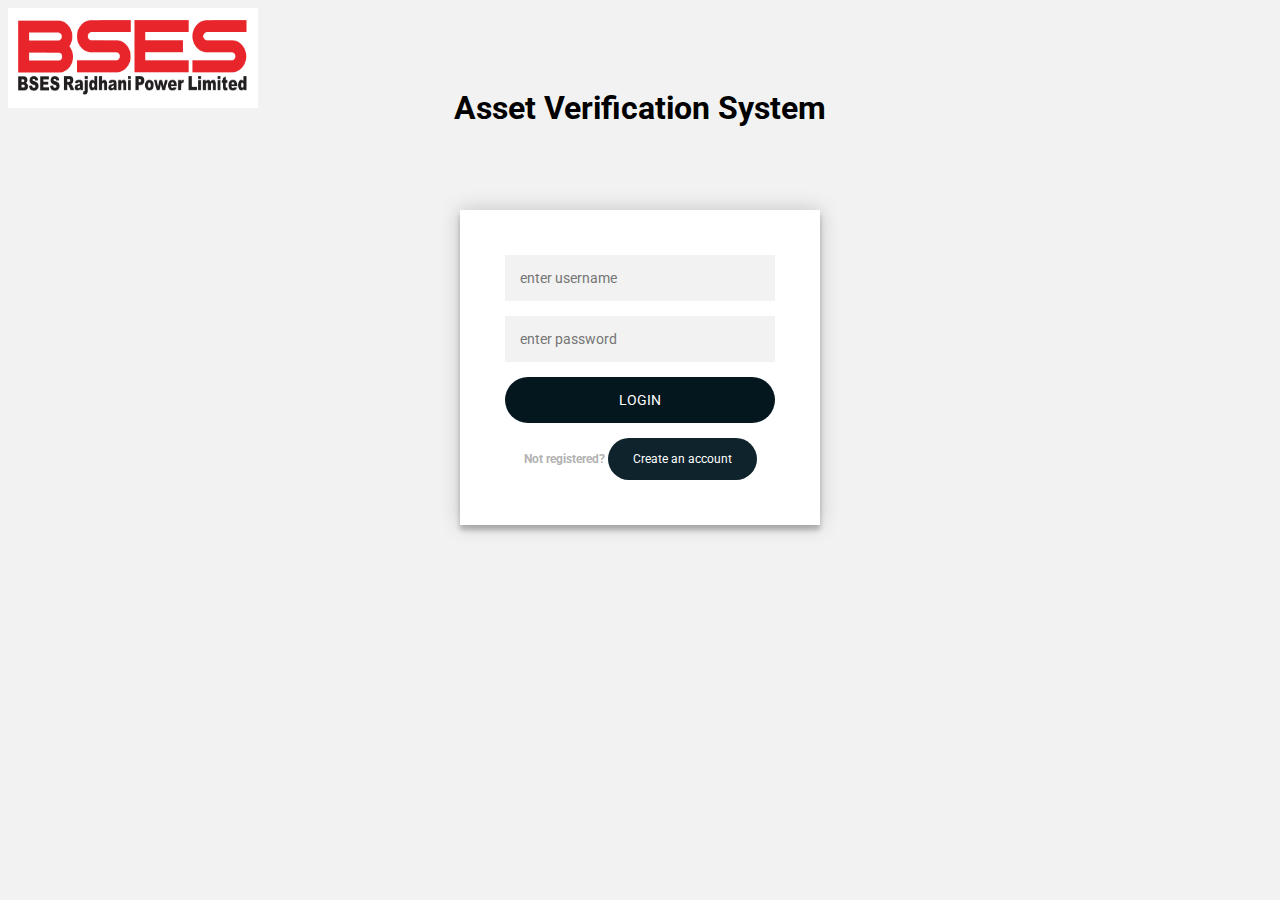
==== commit 94281fbe: "first commit" ====
--- a/templete/index.html
+++ b/templete/index.html
@@ -1,230 +1,114 @@
-<!doctype html>
-<html lang="en">
-  <head>
-    <!-- Required meta tags -->
-    <meta charset="utf-8">
-    <meta name="viewport" content="width=device-width, initial-scale=1, shrink-to-fit=no">
-    <link href="https://fonts.googleapis.com/css?family=Roboto:300,400&display=swap" rel="stylesheet">
+<!DOCTYPE html>
+<html lang="en" >
+<head>
+  <meta charset="UTF-8">
+  <title>BSES Login</title>
+  <link rel="stylesheet" href="./style.css">
+  <script src="http://ajax.googleapis.com/ajax/libs/jquery/1.7.1/jquery.min.js" type="text/javascript"></script>
 
-    <link rel="stylesheet" href="fonts/icomoon/style.css">
+</head>
+<style>
+  a:link, a:visited {
+    background-color: rgb(14, 35, 43); ;
+    color: white;
+    padding: 14px 25px;
+    text-align: center;
+    text-decoration: none;
+    display: inline-block;
+  } 
+  </style>
+<body>
+<!-- partial:index.partial.html -->
+<div class = "logo">
+  <img src = "images/bses.png" height="100" width="250" ></a>
+</div>
 
-    <link rel="stylesheet" href="css/owl.carousel.min.css">
+<div class = "title" align = "center">
+  <h1>Asset Verification System</h1>
+</div>
 
-    <!-- Bootstrap CSS -->
-    <link rel="stylesheet" href="css/bootstrap.min.css">
-      
-    <!-- Style -->
-    <link rel="stylesheet" href="css/style.css">
-    <script src="http://ajax.googleapis.com/ajax/libs/jquery/1.7.1/jquery.min.js" type="text/javascript"></script>
-    
+<div class="login-page" style = "position:relative; top: -40px;">
+  <div class="form" align="center">
+    <form class="register-form" name="mylogin">
+      <input type="text" placeholder="Name" id = "name"/>
+      <input type="text" placeholder="Username" value="" id = "Username" name = "Username"/>
+      <input type="password" placeholder="Password" id = "Password" value="" name = "Password"/>
+      <input type="text" placeholder="email address" id = "email"/>
+      <input type= "phoneNumber" placeholder = "phone number" pattern="[1-9]{1}[0-9]{9}" id = "phoneNumber"/>
+      <button type = "button" style="background-color:gray" id = "btnrefresh" onclick = "GenerateOTP();"> Generate OTP</button>
+      <br><br>
+      <input type="text" id = "OTPCompare" placeholder="OTP" id = "OTP"/>
+      <input type="text" id="txtOTP" style="text-align: center; border: none; font-weight: bold; font-size: 20px; font-family: Modern; display : none"  />
 
-    <title>Sign Up Form</title>
-  </head>
-  <body>
-    <style>
+      <!-- <button id="btnValid" style="background-color:gray" type="button" onclick="ValidOTP();"> Check </button>-->
+      <button type="button" style = " background-color: rgb(4, 22, 30); border-radius: 25px;" id = "create" onclick = "signUp()" >SIGN UP</button>
+      <!-- <button id = "remove"> remove</button> -->
+      <p class="message"><b>Already registered?</b> <a href="#" style = "border-radius: 25px" >Sign In</a></p>
+    </form>
 
-    ul {
-      list-style-type: none;
-      margin: 0;
-      padding: 0;
-      overflow: hidden;
-      height: 45px;
-      background-color: lightgray;
-    }
-    
-    li {
-      float: left;
-    }
-    
-    li a, .dropbtn {
-      display: inline-block;
-      color: rgb(5, 5, 15);
-     font-size:20px;
-      text-align: center;
-      padding: 10px 20px;
-      text-decoration: none;
-    }
-    .active{
-    background-color: black;
-    color: white;
-    }
-    li a:hover , .dropdown:hover{
-      background-color: black;
-      color: white;
-    }
-    h1,h2,h3{
-    text-align:center; 
-    color: rgb(17, 19, 17);
-    }
-    </style>
-    <ul>
-      <li><a class="active" href="#home">Asset Verification System</a></li>
-      <li><a href="database.html">Asset details</a></li>
-      <li><a href="index.html">New Entry</a></li>
-      <li><a href="login.html">Logout</a></li>
-    </ul>
-
-<div class = "register" style = "position:relative; right:0px; top: 0px;">
-  <div class="d-lg-flex half">
-      <div class="container">
-        <div class="row align-items-center justify-content-center">
-          <div class="col-md-7 py-5">
-            <h3>Employee Details</h3>
-            <br>                                                              
-            <form action="#" method="post">
-              <div class="row">
-                <div class="col-md-6">
-                  <div class="form-group first">
-                    <label for="fname">Finance Asset code</label>
-                    <input type="text" class="form-control" placeholder="23123123" id="financeCode">
-                  </div>    
-                </div>
-                <div class="col-md-6">
-                  <div class="form-group first">
-                    <label for="lname">Employee ID</label>
-                    <input type="text" class="form-control" placeholder="123456" id="empid">
-                  </div>    
-                </div>
+    <div id="wrapper">
+      <form class = "logoin-form" action="" name="mylogin">
+          <div data-role="content">
+              <div class="username" data-role="fieldcontain">
+                  <!-- <label for="Username"> Username </label>  -->
+                  <input name="username" id="username" placeholder="enter username" value="" type="text">
               </div>
-              <div class="row">
-                <div class="col-md-6">
-                  <div class="form-group first">
-                    <label for="lname">Employee Name</label>
-                    <input type="text" class="form-control" placeholder="Name" id="employeeName">
-                  </div>    
-                </div>
-                <div class="col-md-6">
-                  <div class="form-group first">
-                    <label for="lname">Designation</label>
-                    <input type="text" class="form-control" placeholder="Designation" id="designation">
-                  </div>    
-                </div>
+              <div class="psw" data-role="fieldcontain">
+                  <!-- <label for="psw"> Password </label> -->
+                  <input name="password" id="psw" placeholder="enter password" value="" type="text">
               </div>
-              <div class="row">
-                <div class="col-md-6">
-                  <div class="form-group first">
-                    <label for="fname">Email Address</label>
-                    <input type="text" class="form-control" placeholder="John@mail.com" id="email">
-                  </div>    
-                </div>
-                <div class="col-md-6">
-                  <div class="form-group first">
-                    <label for="lname">Mobile Number</label>
-                    <input type="text" class="form-control" placeholder="123456" id="phoneNumber">
-                  </div>    
-                </div>
-              </div>
-              <div class="row">
-                <div class="col-md-6">
-                  <div class="form-group first">
-                    <label for="fname">Payroll Type </label>
-                    <input type="list" class="form-control" name = "payrollType" placeholder="CTC" id="payroll">
-                    <!-- <select name = payrollType>
-                      <option> CTC</option>
-                      <option> HRMS</option>
-                      <option> GPA</option>
-                      <option> SLA </option>
-                    </select> -->
-                  </div>    
-                </div>
-              </div>
-                  
-              <br>
-              <h3>Handset Details</h3>
-              <br>
-              <div class="row">
-                <div class="col-md-6">
-                  <div class="form-group first">
-                    <label for="lname">Asset Name</label>
-                    <input type="text" class="form-control" placeholder="Laptop" id="AssetName">
-                  </div>    
-                </div>
-              
-                <div class="col-md-6">
-                  <div class="form-group last mb-3">
-                    <label for="invoice_number">Asset Make & Model</label>
-                    <input type="text" class="form-control" id="MakeModel">
-                  </div>
-                </div>
-              </div>
-
-              <div class = "row" >
-                <div class="col-md-6">
-                  <div class="form-group last mb-3">
-                    <label for="invoice_data">Invoice Number</label>
-                    <input type="text" class="form-control" id="invoiceno">
-                  </div>
-                </div>
-                <div class="col-md-6">
-                  <div class="form-group">
-                  <label for="limit">Invoice Date</label>
-                <input type="date" class="form-control" id="invoicedate">
+              <button type="button" style = " background-color: rgb(4, 22, 30); border-radius: 25px; border-color: black"  target = "_blank" value="Login" id="submit" onclick = "validationcheck();">login</button>
+              <p class="message"><b>Not registered?  </b><a href="#" style = "border-radius: 25px" >Create an account</a></p>
               </div>
             </div>
-              </div>
+        </form>
+  </div>
+</div>
 
-              <div class="row">
-                <div class="col-md-6">
-                  <div class="form-group first">
-                    <label for="Amount_Reimbrused">Asset Cost </label>
-                    <input type="text" class="form-control" id="AssetCost">
-                  </div>    
-                </div>
-                <div class="col-md-6">
-                  <div class="form-group first">
-                    <label for="Handset_Amount">Entitlement Limit</label>
-                    <input type="text" class="form-control" id="Entitlement">
-                  </div>    
-                </div>
-              </div>
-              <div class="row">
-                <div class="col-md-6">
-                  <div class="form-group first">
-                    <label for="Amount_Reimbrused">Amount Reimbrused</label>
-                    <input type="text" class="form-control" id="AmountReimbrused">
-                  </div>    
-                </div>
-                <div class="col-md-6">
-                  <div class="form-group first">
-                    <label for="Handset_Amount">Reimbrusement Date</label>
-                    <input type="date" class="form-control" id="ReimbrusementDate">
-                  </div>    
-                </div>
-              </div>
-              <!-- <div class="col-md-6">
-                <div class="form-group first">
-                  <label for="Handset_Amount">Status</label>
-                  <input type="text" class="form-control" id="Status">
-                </div>    
-              </div> -->
-   
 
-            <div class="row">
-              <div class="d-flex mb-5 mt-4 align-items-center">
-                <div class="d-flex align-items-center">
-                <label class="control control--checkbox mb-0"><span class="caption">Agreed to <a href="https://www.bsesdelhi.com/web/bypl/terms-and-conditions" target="_blank">Terms and Conditions</a> and our <a href="https://www.bsesdelhi.com/web/bypl/privacy-policy" target="_blank"</a>Privacy Policy</a>.</span>
-                  <input type="checkbox" checked="checked"/>
-                  <div class="control__indicator"></div>
-                </label>
-              </div>
-            </div>
-            <div class = "col-md-6">
-              <div class="form-group first">
-                <button type="button" value="Register" style = " background-color: white; color:black; border-radius: 25px; border-color: black;" class="btn px-5 btn-primary" id = "create">Create</button>
-              </div>
-            </div>
-            </form>
-          </div>
-        </div>
-      </div>
-    </div>
-  </div>
+<script type="text/javascript"> 
+  function validationcheck() {
+if (document.getElementById('username').value == "") {
+console.log('please enter username');
+document.getElementById('username').focus();
+} else if (document.getElementById('psw').value == "") {
+console.log('please enter password');
+document.getElementById('psw').focus();
+} else {
+  var username = document.getElementById('username').value;
+  var password = document.getElementById('psw').value;
+  console.log(username)
+  console.log(password)
+  try {
+    db.transaction(function(tx) {
+      tx.executeSql(`SELECT * FROM Admins WHERE UserName='${username}'`, [], function(tx, result) {
+        if (result.rows.length == 1) {
+          var user = result.rows.item(0);
 
-    <script src="js/jquery-3.3.1.min.js"></script>
-    <script src="js/popper.min.js"></script>
-    <script src="js/bootstrap.min.js"></script>
-    <script src="js/main.js"></script>
-    <script src="indexdata.js"></script>
+          if (username == user.UserName && password == user.password) {
+            alert('LOGIN SUCCESS');
+            window.location.href = "./database.html"
+          } else {
+            alert('LOGIN FAILURE');
+          }
+        }
+      }, function(tx, error) {
+        console.log('ERROR:', error);
+      });
+    });
 
-  </body>
-</html>+} catch (e) {
+console.log(e);
+}
+}
+}
+</script>
+<script src = "logindata.js"></script>
+<!-- partial -->
+  <script src='https://cdnjs.cloudflare.com/ajax/libs/jquery/2.1.3/jquery.min.js'></script><script  src="./script.js"></script>
+  <script src="https://ajax.googleapis.com/ajax/libs/jquery/2.1.1/jquery.min.js"></script>
+</body>
+</html>
+
+
+
--- a/templete/style.css
+++ b/templete/style.css
@@ -0,0 +1,105 @@
+@import url(https://fonts.googleapis.com/css?family=Roboto:300);
+
+.logo{
+  width: 70px; 
+  height: 60px; 
+} 
+
+.login-page {
+  width: 360px;
+  padding: 8% 0 0;
+  margin: auto;
+}
+.form {
+  position: relative;
+  z-index: 1;
+  background: #FFFFFF;
+  max-width: 360px;
+  margin: 0 auto 100px;
+  padding: 45px;
+  text-align: center;
+  box-shadow: 0 0 20px 0 rgba(0, 0, 0, 0.2), 0 5px 5px 0 rgba(0, 0, 0, 0.24);
+}
+.form input {
+  font-family: "Roboto", sans-serif;
+  outline: 0;
+  background: #f2f2f2;
+  width: 100%;
+  border: 0;
+  margin: 0 0 15px;
+  padding: 15px;
+  box-sizing: border-box;
+  font-size: 14px;
+}
+.form button {
+  font-family: "Roboto", sans-serif;
+  text-transform: uppercase;
+  outline: 0;
+  background: #2196f3;
+  width: 100%;
+  border: 0;
+  padding: 15px;
+  color: #FFFFFF;
+  font-size: 14px;
+  -webkit-transition: all 0.3 ease;
+  transition: all 0.3 ease;
+  cursor: pointer;
+}
+.form button:hover,.form button:active,.form button:focus {
+  background: #2196f3;
+}
+.form .message {
+  margin: 15px 0 0;
+  color: #b3b3b3;
+  font-size: 12px;
+}
+.form .message a {
+  color: white;
+  text-decoration: none;
+}
+.form .register-form {
+  display: none;
+}
+.container {
+  position: relative;
+  z-index: 1;
+  max-width: 300px;
+  margin: 0 auto;
+}
+.container:before, .container:after {
+  content: "";
+  display: block;
+  clear: both;
+}
+.container .info {
+  margin: 50px auto;
+  text-align: center;
+}
+.container .info h1 {
+  margin: 0 0 15px;
+  padding: 0;
+  font-size: 36px;
+  font-weight: 300;
+  color: #1a1a1a;
+}
+.container .info span {
+  color: #4d4d4d;
+  font-size: 12px;
+}
+.container .info span a {
+  color: #000000;
+  text-decoration: none;
+}
+.container .info span .fa {
+  color: #EF3B3A;
+}
+body {
+  background: #f2f2f2; /* fallback for old browsers */
+  background: -webkit-linear-gradient(right, #f2f2f2, #f2f2f2);
+  background: -moz-linear-gradient(right, #f2f2f2, #f2f2f2);
+  background: -o-linear-gradient(right, #f2f2f2, #f2f2f2);
+  background: linear-gradient(to left, #f2f2f2, #f2f2f2);
+  font-family: "Roboto", sans-serif;
+  -webkit-font-smoothing: antialiased;
+  -moz-osx-font-smoothing: grayscale;      
+}